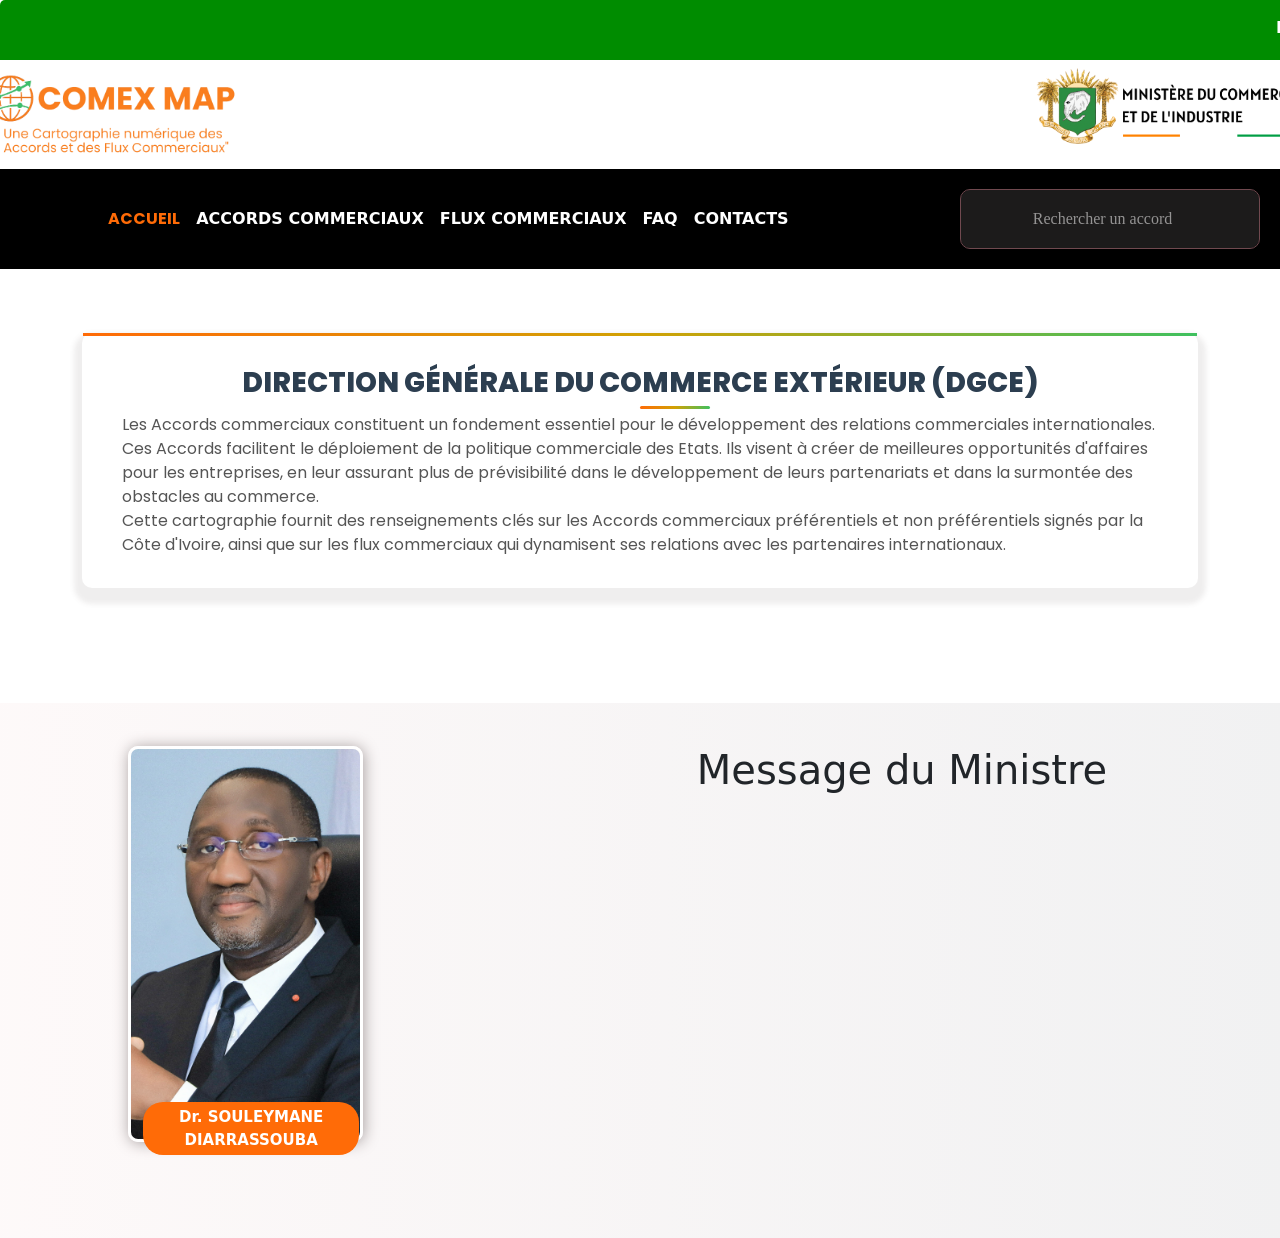
==== index.html @ 3fb8a243 "pres card" ====
<!DOCTYPE html>
<html lang="en">

<head>
    <meta charset="UTF-8">
    <meta name="viewport" content="width=device-width, initial-scale=1.0">
    <title>Accueil</title>
    <link rel="stylesheet" href="bootstrap/bootstrap.min.css">
    <link rel="stylesheet" href="css/style.css">
    <link rel="icon" href="favicon.ico">
    <link rel="preconnect" href="https://fonts.googleapis.com">
    <link rel="preconnect" href="https://fonts.gstatic.com" crossorigin>
    <link href="https://fonts.googleapis.com/css2?family=Poppins:ital,wght@0,100;0,
        200;0,300;0,400;0,500;0,600;0,700;0,800;0,900;1,100;1,200;1,300;1,400;1,500;
        1,600;1,700;1,800;1,900&display=swap" rel="stylesheet">
</head>

<body>

    <div class="green p-1 text-white overflow-hidden mb-2">
        <div class="moving-text">
            <p class="slideinfo">
                REPUBLIQUE DE CÔTE D'IVOIRE <span class="flag"><img src="img/flag.png" width="20" alt=""></span>
                - Ministère du Commerce et de l'Industrie - Bienvenue sur la plateforme de la Cartographie des Accords
                et des Flux Commerciaux
            </p>
        </div>
    </div>

    <div class="division mb-2">
        <div class="container">
            <div class="row justify-content-between">
                <div class="col-12 col-lg-3">
                    <img src="img/comexmap-9f58c1e8.png" class="com img-fluid" alt="">
                </div>
                <div class="col-12 col-lg-3">
                    <img src="img/image.png" class="comm img-fluid" alt="">
                </div>
            </div>
        </div>
    </div>

    <nav class="navbar navbar-expand-lg mb-5">
        <div class="container-fluid">
            <a class="navbar-brand" href="#">Navbar</a>
            <button class="navbar-toggler" type="button" data-bs-toggle="collapse"
                data-bs-target="#navbarSupportedContent" aria-controls="navbarSupportedContent" aria-expanded="false"
                aria-label="Toggle navigation">
                <span class="navbar-toggler-icon"></span>
            </button>
            <div class="collapse navbar-collapse" id="navbarSupportedContent">
                <ul class="navbar-nav me-auto mb-2 mb-lg-0">
                    <li class="nav-item">
                        <a class="nav-link active" aria-current="page" href="#">ACCUEIL</a>
                    </li>
                    <li class="nav-item">
                        <a class="nav-link" aria-current="page" href="accords-commerciaux">ACCORDS COMMERCIAUX</a>
                    </li>
                    <li class="nav-item">
                        <a class="nav-link " aria-current="page" href="flux-commerciaux">FLUX COMMERCIAUX</a>
                    </li>
                    <li class="nav-item">
                        <a class="nav-link " aria-current="page" href="fag">FAQ</a>
                    </li>
                    <li class="nav-item">
                        <a class="nav-link " aria-current="page" href="contacts">CONTACTS</a>
                    </li>
                </ul>
                <form class="d-flex">
                    <input class="form-control me-2" type="search" placeholder="Rechercher un accord"
                        aria-label="Search">
                </form>
            </div>
        </div>
    </nav>
    <!--information bar-->
    <section class="info">
        <div class="container">
            <div class="row">
                <div class="col-12 col-lg-12">
                    <div class="card text-center">
                        <h2 class="card-title">
                            DIRECTION GÉNÉRALE DU COMMERCE EXTÉRIEUR (DGCE)
                        </h2>
                        <p class="card-subtitle text-start ">
                            Les Accords commerciaux constituent un fondement essentiel pour le développement des
                            relations commerciales internationales. <br>
                            Ces Accords facilitent le déploiement de la politique commerciale des Etats. Ils visent à
                            créer de meilleures opportunités d'affaires pour les entreprises, en leur assurant plus de
                            prévisibilité dans le développement de leurs partenariats et dans la surmontée des obstacles
                            au commerce. <br>
                            Cette cartographie fournit des renseignements clés sur les Accords commerciaux préférentiels
                            et non préférentiels signés par la Côte d'Ivoire, ainsi que sur les flux commerciaux qui
                            dynamisent ses relations avec les partenaires internationaux.
                        </p>
                    </div>
                </div>
            </div>
        </div>
    </section>
    <!--end of information-->

    <!--saperations-->
    <section class="message">
        <div class="row align-atem-center">
            <div class="col-12 col-lg-6">
                <div class="card-pres">
                    <div class="card-details">
                    <img src="img/img-ministre-6a7a9951.jpg" alt="president" class="img-fluid">
                    </div>
                </div>
                <button class="btn">Dr. SOULEYMANE <br> DIARRASSOUBA</button>
            </div>

             <div class="col-6 col-lg-6">
                <div class="info-head">
                    <h1 class="text-center">Message du Ministre</h1>
                </div>
  
            </div>
        </div>
    </section>
    <!--end of separations-->

    <script src="bootstrap/bootstrap.bundle.min.js"></script>
</body>

</html>
---- css/style.css ----
.moving-text {
  white-space: nowrap;
  display: inline-block;
  padding-left: 100%;       
  animation: scroll 60s linear infinite;
}

@keyframes scroll {

  100% {
    transform: translateX(-100%); 
  }
}

.green {
  background: #008c00; /* your green */
  border-top-left-radius: 5px;
  
}

.flag{
    margin-left: 0.5rem;
}

.green .slideinfo{
    font-weight: bold;
    margin-top: 12px;
}


.division img{
    width: 260px;
} 

.com{
        margin-left: -99px;
}

.comm{
    margin-left: 99px;
}

.navbar{
    background: black;
    height: 100px;
}

 .form-control{
    background-color: lch(41.32% 0.84 19.12 / 0.282);    
    border-color: rgb(112, 73, 79);
    border-radius: 10px;
    width: 300px;
    height: 60px;
}

.form-control::placeholder{
    color: rgb(148, 147, 147);
    font-family: 'Times New Roman', Times, serif;
    text-align: center;
}

.navbar-nav .nav-link {
    color: white !important ;
}

.navbar-nav .nav-link.active {
    color: #ff6b07 !important;
    font-family: poppins, sans-serif;
}

.navbar-nav .nav-item{
    font-weight: bold;
}

.navbar-nav .nav-item:hover{
    background-color:  lch(72.89% 1.5 19.19 / 0.282) ;
    border-radius: 5px;
}

.info{
    font-family:  poppins, sans-serif;
    box-sizing: border-box;   
    margin-top: 5%; 
}

.info .card{
    box-shadow: 0 8px 5px 8px rgba(94, 93, 93, 0.1);
    border-top: 3px solid rgba(255,102,0,.1);
    border-image: linear-gradient(to right, #ff6b07 , rgb(209, 161, 4), rgb(63, 192, 95)) 1 0 0 0;
    border-radius: 10px;
    padding-bottom: 20px;
    
}

.card-title{
    font-weight: 800;
    margin-top: 30px;
    color: #2c3e50;
    font-size: 28px;
    position: relative;
    display: inline-block;
}

.card-title::after{
    content: "";
    width: 70px;
    height: 3px;
    border-radius: 3px;
    position: absolute;
    background-image: linear-gradient(to right, #ff6b07 , rgb(209, 161, 4), rgb(63, 192, 95));
    align-items: center;
    align-content: center;
    left: 50%;
    right: 0;
    top: 120%;
    display: block;
}

.card-subtitle{
    padding: 10px 39px;
    width: 100%;
    line-break: normal;
    color: #555555;
}

.message{
    margin-top: 9%;
    box-sizing: border-box;
    padding: 43px 10%;
    background-image: linear-gradient( to right, rgba( 240, 197, 197, 0.1) , rgba(185, 186, 190, 0.2));
}


.message .card-pres img{
    width: 235px;
    height: 44vh;
    border-radius: 10px;
    display: flex;
    overflow: hidden;
    object-fit: cover;
    border: 3px solid black;
    border-color: white;
    box-shadow: 1px 1px 15px  rgb(167, 159, 159);
    cursor: pointer;
}


.card-pres img:hover{
 transform: translateY(-2px);
 transition-duration: 0.05s;
}

.message .btn{
    position: relative;
    background-color: #ff6b07 ;
    color: white;
    padding: 3px 35px;
    text-align: center;
    border-radius: 20px;
   }

   .btn{
    left: 15px;
    bottom: 40px;
    font-weight: 700;
    font-size: 15px;
   }
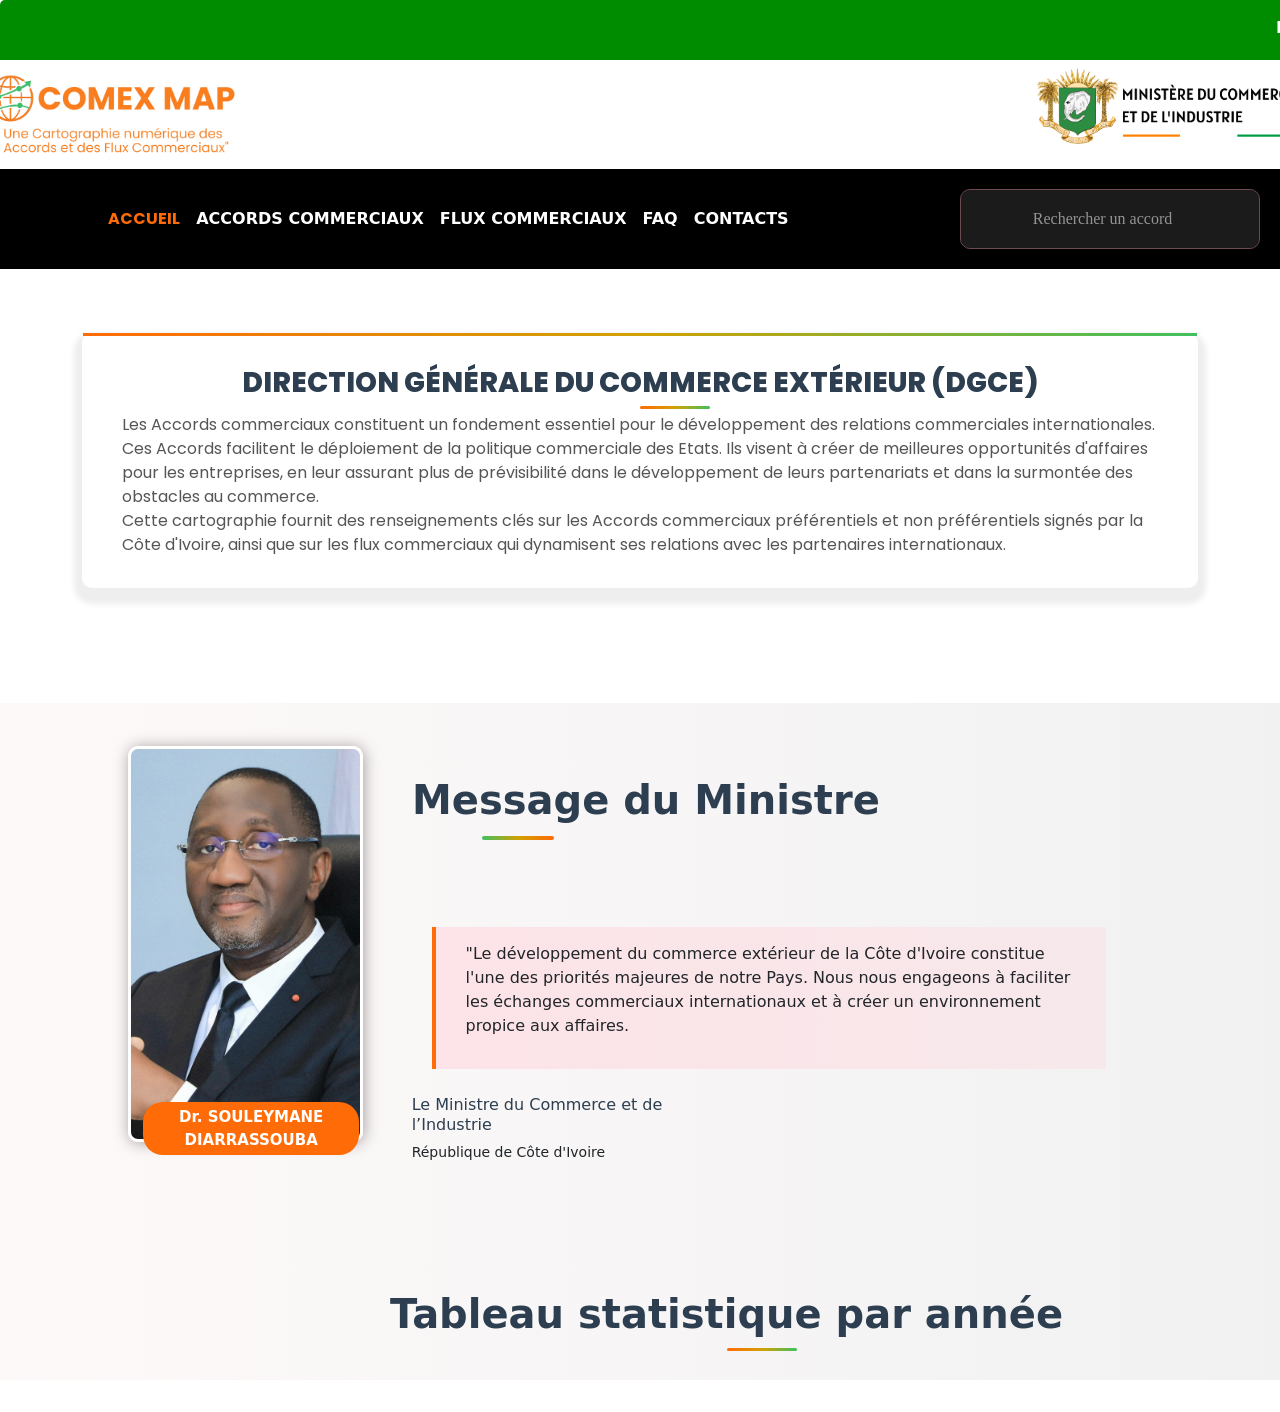
==== commit 29d6ba4b: "the stastique table" ====
--- a/index.html
+++ b/index.html
@@ -106,22 +106,48 @@
             <div class="col-12 col-lg-6">
                 <div class="card-pres">
                     <div class="card-details">
-                    <img src="img/img-ministre-6a7a9951.jpg" alt="president" class="img-fluid">
+                        <img src="img/img-ministre-6a7a9951.jpg" alt="president" class="img-fluid">
                     </div>
                 </div>
                 <button class="btn">Dr. SOULEYMANE <br> DIARRASSOUBA</button>
             </div>
 
-             <div class="col-6 col-lg-6">
+            <div class="col-6 col-lg-6">
                 <div class="info-head">
-                    <h1 class="text-center">Message du Ministre</h1>
+                    <h1 class="text-header">Message du Ministre</h1>
                 </div>
-  
+            </div>
+
+            <div class="col-12 col-lg-8">
+                <div class="card-c">
+                    <p class="card-thought">
+                        "Le développement du commerce extérieur de la Côte d'Ivoire constitue
+                        l'une des priorités majeures de notre Pays. Nous nous engageons à faciliter
+                        les échanges commerciaux internationaux et à créer un environnement
+                        propice aux affaires.</p>
+                </div>
+            </div>
+            <div class="row col-12 col-lg-4">
+                <div class="lit">
+                    <h6>Le Ministre du Commerce et de l’Industrie</h6>
+                    <p class="small mb-2">République de Côte d'Ivoire</p>
+                </div>
             </div>
         </div>
     </section>
     <!--end of separations-->
 
+
+    <section class="table">
+        <div class="row text-center">
+             <div class="col-12 col-lg-12">
+                <div>
+                    <h1 class="table-header">Tableau statistique par année</h1>
+                </div>
+            </div>
+        </div>
+    </section>
+
     <script src="bootstrap/bootstrap.bundle.min.js"></script>
 </body>
 
--- a/css/style.css
+++ b/css/style.css
@@ -159,10 +159,104 @@
     border-radius: 20px;
    }
 
-   .btn{
+.btn{
     left: 15px;
     bottom: 40px;
     font-weight: 700;
     font-size: 15px;
-   }
-
+}
+
+.btn:hover{
+    background-color: #008c00;
+}
+
+.message .info-head{
+    position: relative;
+    display: flex;
+    text-align: start;
+}
+
+.info-head{
+    position: absolute;
+    right: 240px;
+    top: 30px;
+}
+
+.message .text-header{
+    font-weight: 800;
+    color: #2c3e50;
+    position: relative;
+}
+
+.message .text-header::after{
+    position: absolute;
+    content: "";
+    height: 4px;
+    width: 72px;
+    background-image: linear-gradient(to left, #ff6b07 , rgb(209, 161, 4), rgb(63, 192, 95));
+    display: inline-block;
+    top: 60px;
+    right: 326px;
+    border-radius: 5px;
+}
+
+.message .card-c{
+    background-image: linear-gradient( to right, rgba(255, 208, 216, 0.5) , rgba(255, 208, 216, 0.3));
+    position: relative;
+    display: flex;
+    text-align: start;
+    padding: 15px 30px;
+    border-left: 4px solid #ff6b07 ;
+}
+
+.card-c{
+    position: absolute;
+    bottom: 189%;
+    left: 45%;
+}
+
+.message .lit{
+    position: relative;    
+}
+
+ .lit{
+    position: absolute;
+    bottom: 100px;
+    right: 415px;
+}
+
+.lit h6{
+    color: #2c3e50;
+}
+
+
+.table{
+    position: relative;
+}
+
+.table-header{
+    font-weight: 800;
+    color: #2c3e50;
+    position: absolute;
+    bottom: 50px;
+    left: 390px;
+}
+
+.table-header::after{
+    content: "";
+    width: 70px;
+    height: 3px;
+    border-radius: 3px;
+    position: absolute;
+    background-image: linear-gradient(to right, #ff6b07 , rgb(209, 161, 4), rgb(63, 192, 95));
+    align-items: center;
+    align-content: center;
+    left: 50%;
+    right: 0;
+    top: 120%;
+    display: block;
+}
+
+
+
+
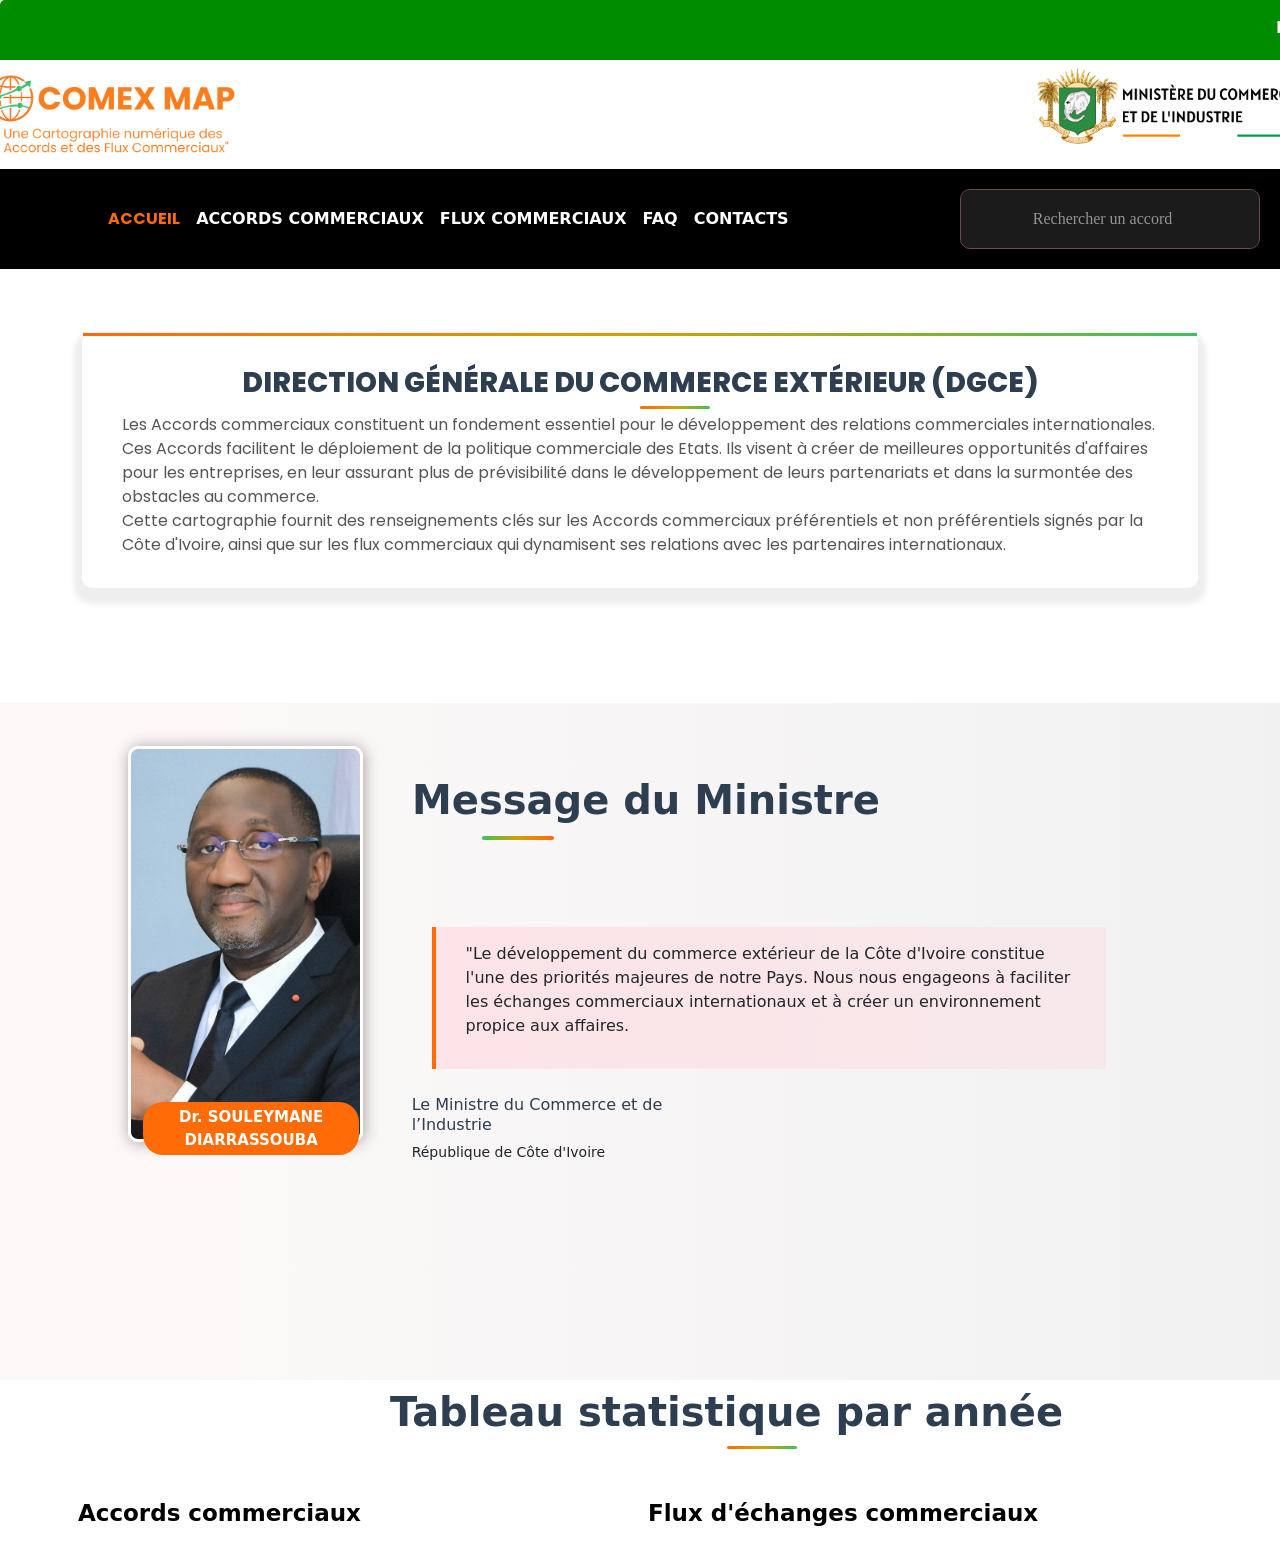
==== commit cd523898: "accords and flux" ====
--- a/index.html
+++ b/index.html
@@ -139,10 +139,24 @@
 
 
     <section class="table">
-        <div class="row text-center">
-             <div class="col-12 col-lg-12">
-                <div>
-                    <h1 class="table-header">Tableau statistique par année</h1>
+        <div class="container">
+            <div class="row text-center">
+                <div class="col-12 col-lg-12 mb-5">
+                    <div>
+                        <h1 class="table-header">Tableau statistique par année</h1>
+                    </div>
+                </div>
+                <div class="col-12 col-lg-6 d-flex mt-5">
+                    <div>
+                        <h1 class="accord">Accords commerciaux</h1>
+                    </div>
+                </div>
+                <div class="col-12 col-lg-6 d-flex mt-5">
+                    <div>
+                        <h1 class="accord">Flux d'échanges commerciaux
+
+                        </h1>
+                    </div>
                 </div>
             </div>
         </div>
--- a/css/style.css
+++ b/css/style.css
@@ -129,6 +129,7 @@
     padding: 43px 10%;
     background-image: linear-gradient( to right, rgba( 240, 197, 197, 0.1) , rgba(185, 186, 190, 0.2));
 }
+
 
 
 .message .card-pres img{
@@ -232,13 +233,13 @@
 
 .table{
     position: relative;
+    overflow: hidden;
 }
 
 .table-header{
     font-weight: 800;
     color: #2c3e50;
     position: absolute;
-    bottom: 50px;
     left: 390px;
 }
 
@@ -257,6 +258,12 @@
     display: block;
 }
 
-
-
-
+.accord{
+    font-size: 23px;
+    font-weight: 900;
+}
+
+
+
+
+
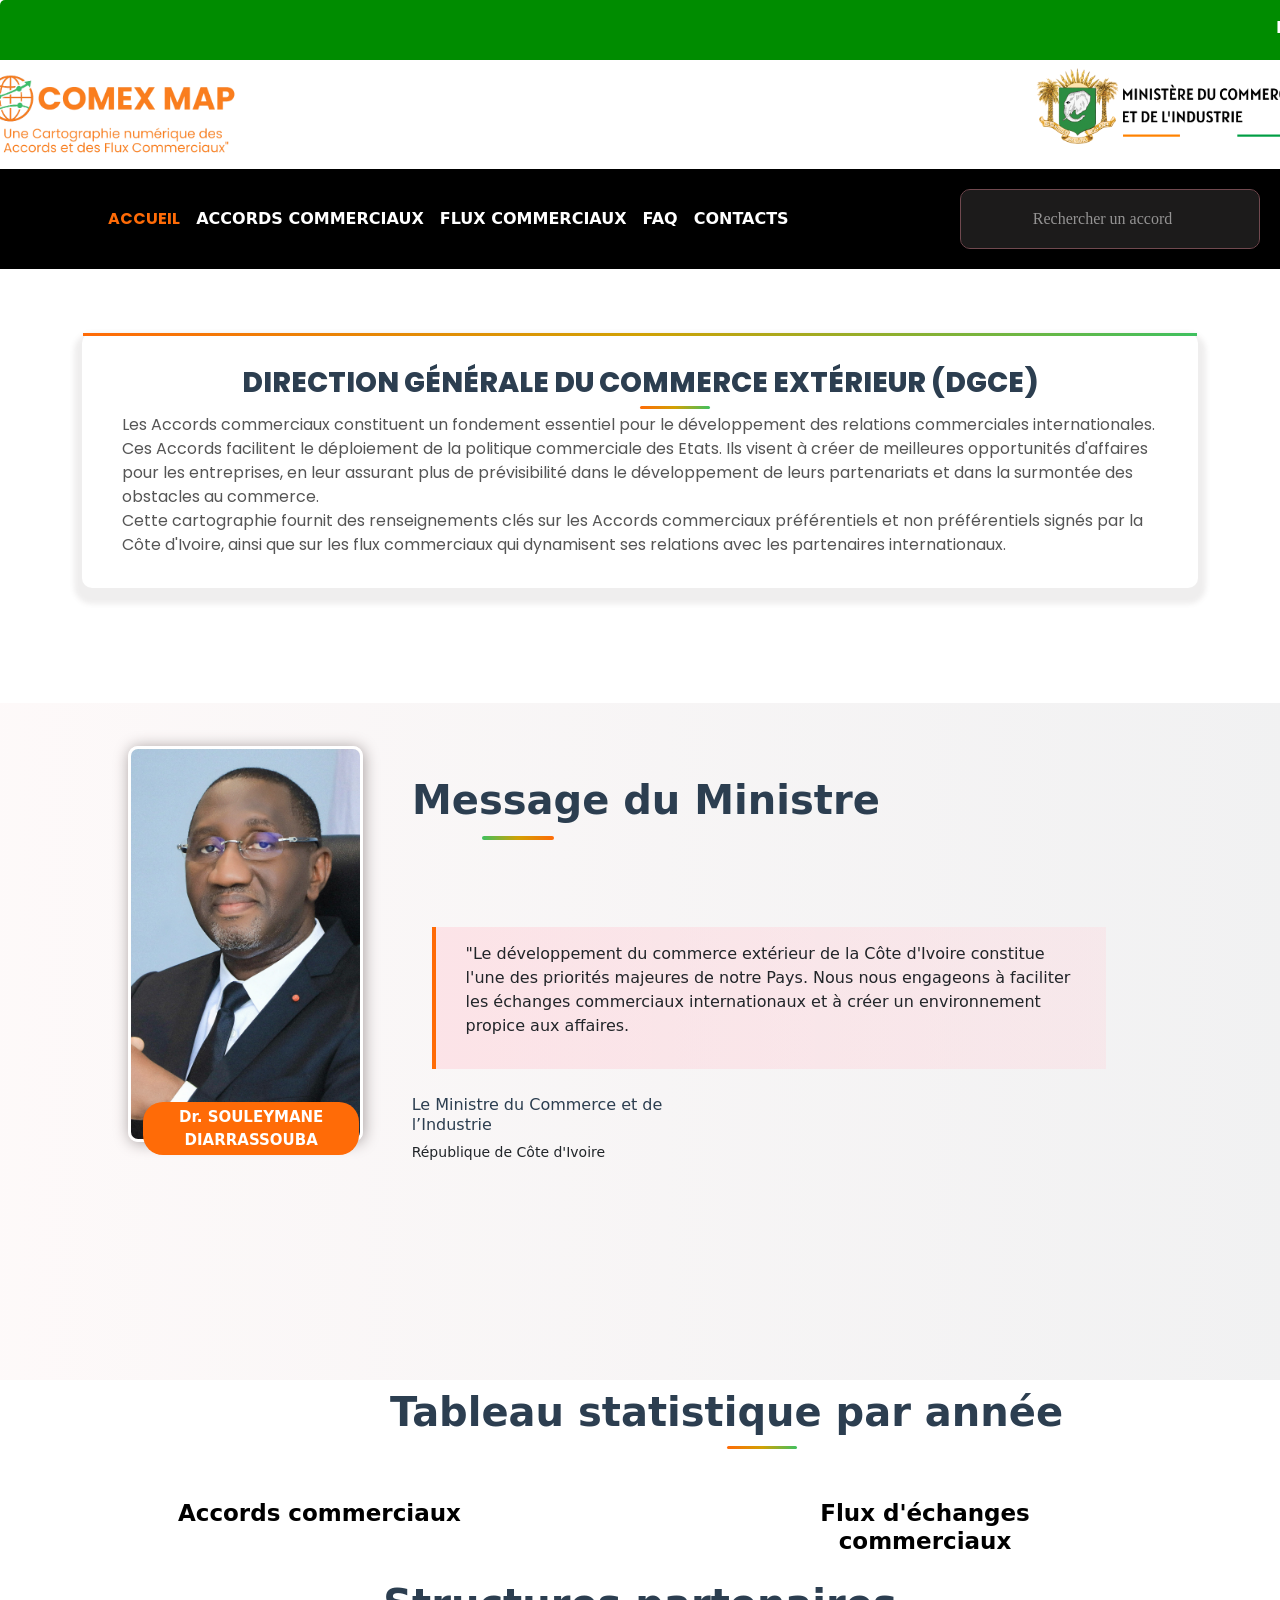
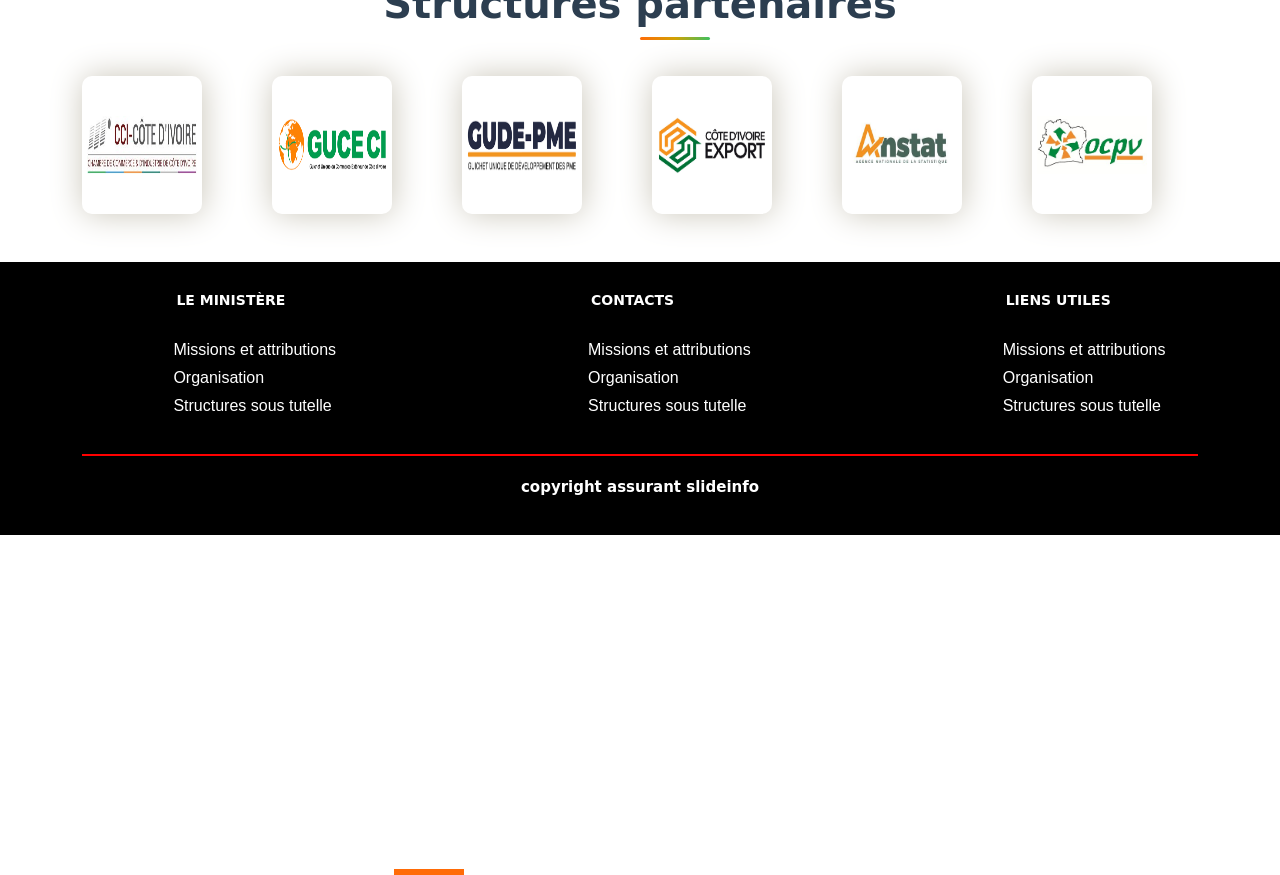
==== commit 88232d10: "footer" ====
--- a/index.html
+++ b/index.html
@@ -146,21 +146,86 @@
                         <h1 class="table-header">Tableau statistique par année</h1>
                     </div>
                 </div>
-                <div class="col-12 col-lg-6 d-flex mt-5">
+                <div class="col-12 col-md-6 d-flex mt-5 justify-content-between">
                     <div>
                         <h1 class="accord">Accords commerciaux</h1>
                     </div>
-                </div>
-                <div class="col-12 col-lg-6 d-flex mt-5">
+
+                </div>
+                <div class="col-12 col-md-6 d-flex mt-5">
                     <div>
-                        <h1 class="accord">Flux d'échanges commerciaux
-
-                        </h1>
-                    </div>
-                </div>
-            </div>
-        </div>
-    </section>
+                        <h1 class="accord">Flux d'échanges commerciaux</h1>
+                    </div>
+                </div>
+            </div>
+        </div>
+    </section>
+
+
+    <section class="structure mb-5">
+        <div class="container">
+            <h1 class="structure-header text-center">Structures partenaires</h1>
+        </div>
+        <div class="container">
+            <div class="row mt-5">
+                <div class="col-12 col-md-2 d-flex">
+                    <img src="img/img-cci-65ed9d52.png" alt="" class="img-fluid">
+                </div>
+                <div class="col-12 col-md-2 d-flex">
+                    <img src="img/img-guce-aa9390b1.png" alt="" class="img-fluid">
+                </div>
+                <div class="col-12 col-md-2 d-flex">
+                    <img src="img/img-gude-966e3aa4.png" alt="" class="img-fluid">
+                </div>
+                <div class="col-12 col-md-2 d-flex">
+                    <img src="img/img-export-83f59f9e.jpeg" alt="" class="img-fluid">
+                </div>
+                <div class="col-12 col-md-2 d-flex">
+                    <img src="img/img-anstat-a6804c80.jpeg" alt="" class="img-fluid">
+                </div>
+                <div class="col-12 col-md-2 d-flex">
+                    <img src="img/img-ocpv-412efc4b.jpeg" alt="" class="img-fluid">
+                </div>
+            </div>
+        </div>
+        </div>
+    </section>
+
+    <footer>
+        <div class="footer">
+            <div class="row">
+                <div class="col-12 col-md-4">
+                    <ul class="first-list">
+                        <h5 class="footer-head">LE MINISTÈRE</h5>
+                        <li>Missions et attributions</li>
+                        <li>Organisation</li>
+                        <li>Structures sous tutelle</li>
+                    </ul>
+
+                </div><div class="col-12 col-md-4">
+                    <ul class="first-list">
+                        <h5 class="sec-head">CONTACTS</h5>
+                        <li>Missions et attributions</li>
+                        <li>Organisation</li>
+                        <li>Structures sous tutelle</li>
+                    </ul>
+
+                </div><div class="col-12 col-md-4">
+                    <ul class="first-list">
+                        <h5 class="third-head">LIENS UTILES</h5>
+                        <li>Missions et attributions</li>
+                        <li>Organisation</li>
+                        <li>Structures sous tutelle</li>
+                    </ul>
+
+                </div>
+            </div>
+            <div class="container">
+                <div class="line"></div>
+            </div>
+            <p class="copy align-atem-center text-center">copyright assurant slideinfo</p>
+        </div>
+    </footer>
 
     <script src="bootstrap/bootstrap.bundle.min.js"></script>
 </body>
--- a/css/style.css
+++ b/css/style.css
@@ -1,66 +1,66 @@
 .moving-text {
-  white-space: nowrap;
-  display: inline-block;
-  padding-left: 100%;       
-  animation: scroll 60s linear infinite;
+    white-space: nowrap;
+    display: inline-block;
+    padding-left: 100%;
+    animation: scroll 60s linear infinite;
 }
 
 @keyframes scroll {
 
-  100% {
-    transform: translateX(-100%); 
-  }
+    100% {
+        transform: translateX(-100%);
+    }
 }
 
 .green {
-  background: #008c00; /* your green */
-  border-top-left-radius: 5px;
-  
-}
-
-.flag{
+    background: #008c00;
+    border-top-left-radius: 5px;
+
+}
+
+.flag {
     margin-left: 0.5rem;
 }
 
-.green .slideinfo{
+.green .slideinfo {
     font-weight: bold;
     margin-top: 12px;
 }
 
 
-.division img{
+.division img {
     width: 260px;
-} 
-
-.com{
-        margin-left: -99px;
-}
-
-.comm{
+}
+
+.com {
+    margin-left: -99px;
+}
+
+.comm {
     margin-left: 99px;
 }
 
-.navbar{
+.navbar {
     background: black;
     height: 100px;
 }
 
- .form-control{
-    background-color: lch(41.32% 0.84 19.12 / 0.282);    
+.form-control {
+    background-color: lch(41.32% 0.84 19.12 / 0.282);
     border-color: rgb(112, 73, 79);
     border-radius: 10px;
     width: 300px;
     height: 60px;
 }
 
-.form-control::placeholder{
+.form-control::placeholder {
     color: rgb(148, 147, 147);
     font-family: 'Times New Roman', Times, serif;
     text-align: center;
 }
 
 .navbar-nav .nav-link {
-    color: white !important ;
+    color: white !important;
 }
 
 .navbar-nav .nav-link.active {
@@ -68,31 +68,31 @@
     font-family: poppins, sans-serif;
 }
 
-.navbar-nav .nav-item{
+.navbar-nav .nav-item {
     font-weight: bold;
 }
 
-.navbar-nav .nav-item:hover{
-    background-color:  lch(72.89% 1.5 19.19 / 0.282) ;
+.navbar-nav .nav-item:hover {
+    background-color: lch(72.89% 1.5 19.19 / 0.282);
     border-radius: 5px;
 }
 
-.info{
-    font-family:  poppins, sans-serif;
-    box-sizing: border-box;   
-    margin-top: 5%; 
-}
-
-.info .card{
+.info {
+    font-family: poppins, sans-serif;
+    box-sizing: border-box;
+    margin-top: 5%;
+}
+
+.info .card {
     box-shadow: 0 8px 5px 8px rgba(94, 93, 93, 0.1);
-    border-top: 3px solid rgba(255,102,0,.1);
-    border-image: linear-gradient(to right, #ff6b07 , rgb(209, 161, 4), rgb(63, 192, 95)) 1 0 0 0;
+    border-top: 3px solid rgba(255, 102, 0, .1);
+    border-image: linear-gradient(to right, #ff6b07, rgb(209, 161, 4), rgb(63, 192, 95)) 1 0 0 0;
     border-radius: 10px;
     padding-bottom: 20px;
-    
-}
-
-.card-title{
+
+}
+
+.card-title {
     font-weight: 800;
     margin-top: 30px;
     color: #2c3e50;
@@ -101,13 +101,13 @@
     display: inline-block;
 }
 
-.card-title::after{
+.card-title::after {
     content: "";
     width: 70px;
     height: 3px;
     border-radius: 3px;
     position: absolute;
-    background-image: linear-gradient(to right, #ff6b07 , rgb(209, 161, 4), rgb(63, 192, 95));
+    background-image: linear-gradient(to right, #ff6b07, rgb(209, 161, 4), rgb(63, 192, 95));
     align-items: center;
     align-content: center;
     left: 50%;
@@ -116,23 +116,23 @@
     display: block;
 }
 
-.card-subtitle{
+.card-subtitle {
     padding: 10px 39px;
     width: 100%;
     line-break: normal;
     color: #555555;
 }
 
-.message{
+.message {
     margin-top: 9%;
     box-sizing: border-box;
     padding: 43px 10%;
-    background-image: linear-gradient( to right, rgba( 240, 197, 197, 0.1) , rgba(185, 186, 190, 0.2));
-}
-
-
-
-.message .card-pres img{
+    background-image: linear-gradient(to right, rgba(240, 197, 197, 0.1), rgba(185, 186, 190, 0.2));
+}
+
+
+
+.message .card-pres img {
     width: 235px;
     height: 44vh;
     border-radius: 10px;
@@ -141,115 +141,115 @@
     object-fit: cover;
     border: 3px solid black;
     border-color: white;
-    box-shadow: 1px 1px 15px  rgb(167, 159, 159);
+    box-shadow: 1px 1px 15px rgb(167, 159, 159);
     cursor: pointer;
 }
 
 
-.card-pres img:hover{
- transform: translateY(-2px);
- transition-duration: 0.05s;
-}
-
-.message .btn{
-    position: relative;
-    background-color: #ff6b07 ;
+.card-pres img:hover {
+    transform: translateY(-2px);
+    transition-duration: 0.05s;
+}
+
+.message .btn {
+    position: relative;
+    background-color: #ff6b07;
     color: white;
     padding: 3px 35px;
     text-align: center;
     border-radius: 20px;
-   }
-
-.btn{
+}
+
+.btn {
     left: 15px;
     bottom: 40px;
     font-weight: 700;
     font-size: 15px;
 }
 
-.btn:hover{
+.btn:hover {
     background-color: #008c00;
 }
 
-.message .info-head{
+.message .info-head {
     position: relative;
     display: flex;
     text-align: start;
 }
 
-.info-head{
+.info-head {
     position: absolute;
     right: 240px;
     top: 30px;
 }
 
-.message .text-header{
-    font-weight: 800;
-    color: #2c3e50;
-    position: relative;
-}
-
-.message .text-header::after{
+.message .text-header {
+    font-weight: 800;
+    color: #2c3e50;
+    position: relative;
+}
+
+.message .text-header::after {
     position: absolute;
     content: "";
     height: 4px;
     width: 72px;
-    background-image: linear-gradient(to left, #ff6b07 , rgb(209, 161, 4), rgb(63, 192, 95));
+    background-image: linear-gradient(to left, #ff6b07, rgb(209, 161, 4), rgb(63, 192, 95));
     display: inline-block;
     top: 60px;
     right: 326px;
     border-radius: 5px;
 }
 
-.message .card-c{
-    background-image: linear-gradient( to right, rgba(255, 208, 216, 0.5) , rgba(255, 208, 216, 0.3));
+.message .card-c {
+    background-image: linear-gradient(to right, rgba(255, 208, 216, 0.5), rgba(255, 208, 216, 0.3));
     position: relative;
     display: flex;
     text-align: start;
     padding: 15px 30px;
-    border-left: 4px solid #ff6b07 ;
-}
-
-.card-c{
+    border-left: 4px solid #ff6b07;
+}
+
+.card-c {
     position: absolute;
     bottom: 189%;
     left: 45%;
 }
 
-.message .lit{
-    position: relative;    
-}
-
- .lit{
+.message .lit {
+    position: relative;
+}
+
+.lit {
     position: absolute;
     bottom: 100px;
     right: 415px;
 }
 
-.lit h6{
-    color: #2c3e50;
-}
-
-
-.table{
+.lit h6 {
+    color: #2c3e50;
+}
+
+
+.table {
     position: relative;
     overflow: hidden;
 }
 
-.table-header{
+.table-header {
     font-weight: 800;
     color: #2c3e50;
     position: absolute;
     left: 390px;
 }
 
-.table-header::after{
+.table-header::after {
     content: "";
     width: 70px;
     height: 3px;
     border-radius: 3px;
     position: absolute;
-    background-image: linear-gradient(to right, #ff6b07 , rgb(209, 161, 4), rgb(63, 192, 95));
+    background-image: linear-gradient(to right, #ff6b07, rgb(209, 161, 4), rgb(63, 192, 95));
     align-items: center;
     align-content: center;
     left: 50%;
@@ -258,12 +258,105 @@
     display: block;
 }
 
-.accord{
+.accord {
     font-size: 23px;
     font-weight: 900;
-}
-
-
-
-
-
+    margin: 0 100px;
+}
+
+.structure {
+    margin-top: 10px;
+}
+
+.structure-header {
+    position: relative;
+}
+
+.structure-header::after {
+   content: "";
+    width: 70px;
+    height: 3px;
+    border-radius: 3px;
+    position: absolute;
+    background-image: linear-gradient(to right, #ff6b07, rgb(209, 161, 4), rgb(63, 192, 95));
+    align-items: center;
+    align-content: center;
+    left: 50%;
+    right: 0;
+    top: 120%;
+    display: inline-block;
+}
+
+.structure-header {
+    font-weight: 900;
+    color: #2c3e50;
+}
+
+
+.structure img {
+    width: 120px;
+    box-shadow: 1px 0 33px rgb(201, 197, 184);
+    padding: 40px 5px;
+    overflow: hidden;
+    cursor: pointer;
+    border-radius: 10px;
+}
+
+.structure img:hover{
+   transform: translateY(-3px);
+    transition-duration: 0.15s;
+}
+
+footer{
+    background-color: black;
+    padding: 20px 30px;
+}
+
+footer li {
+    color: white;
+    justify-content: space-between;
+    display: flex ;
+    margin: 6px;
+    text-align: start;
+    font-family: sans-serif;
+    margin: 4px 2px;
+}
+
+.footer-head, .sec-head, .third-head{
+    color: white;
+    font-size: 14px;
+    font-weight: 800;
+    margin: 10px 5px;
+    margin-bottom: 30px;    
+}
+
+.footer-head::after{
+    content: "";
+    width: 70px;
+    height: 6px;
+    background-color: #ff6b07;
+    display: inline-block;
+    position: absolute;
+    bottom: -175%;
+    left: 30.8%;
+    justify-content: center;
+}
+
+.first-list{
+    left: 40%;
+    margin-left: 28%;
+}
+
+.copy{
+    color: white;
+    font-weight: 800;
+    font-size: 15px;
+}
+
+.line{
+    width: 100%;
+    height: 2px;
+    margin: 20px 0;
+    background-color: red;
+    overflow: hidden;
+}
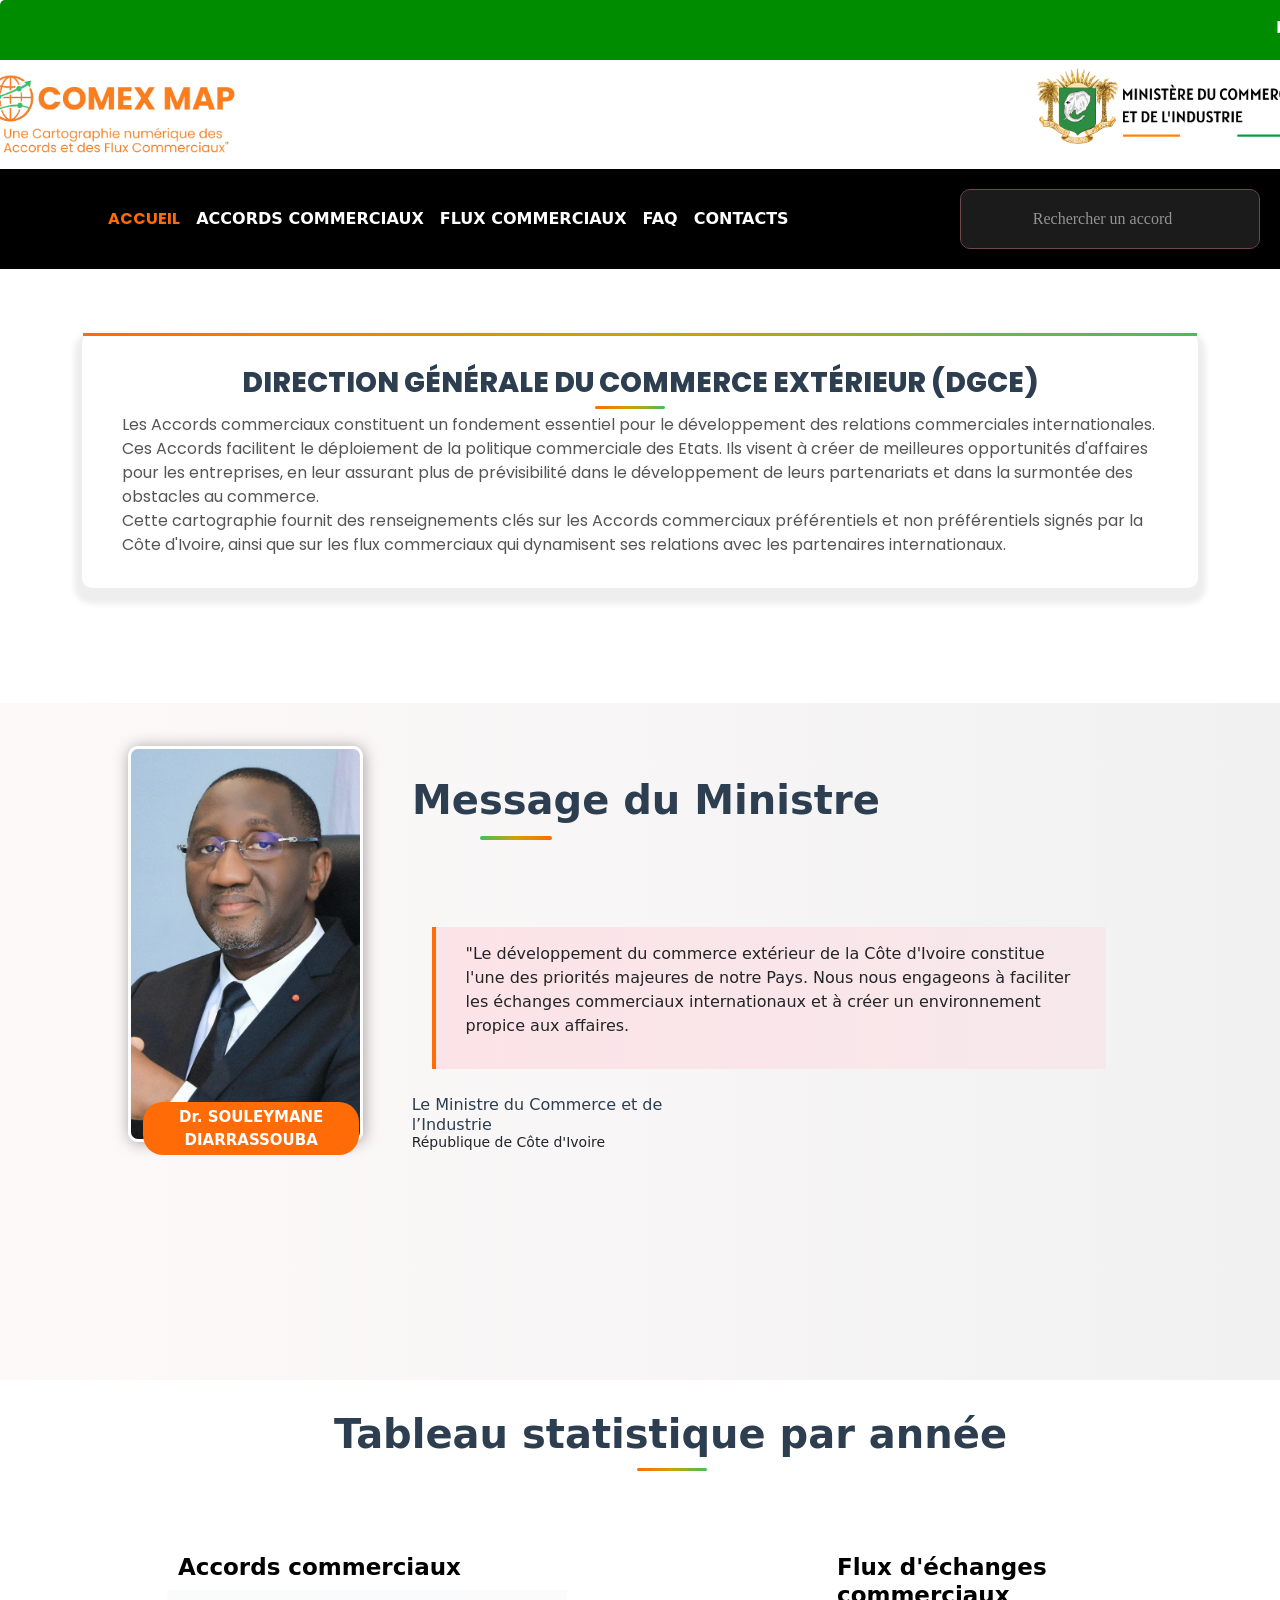
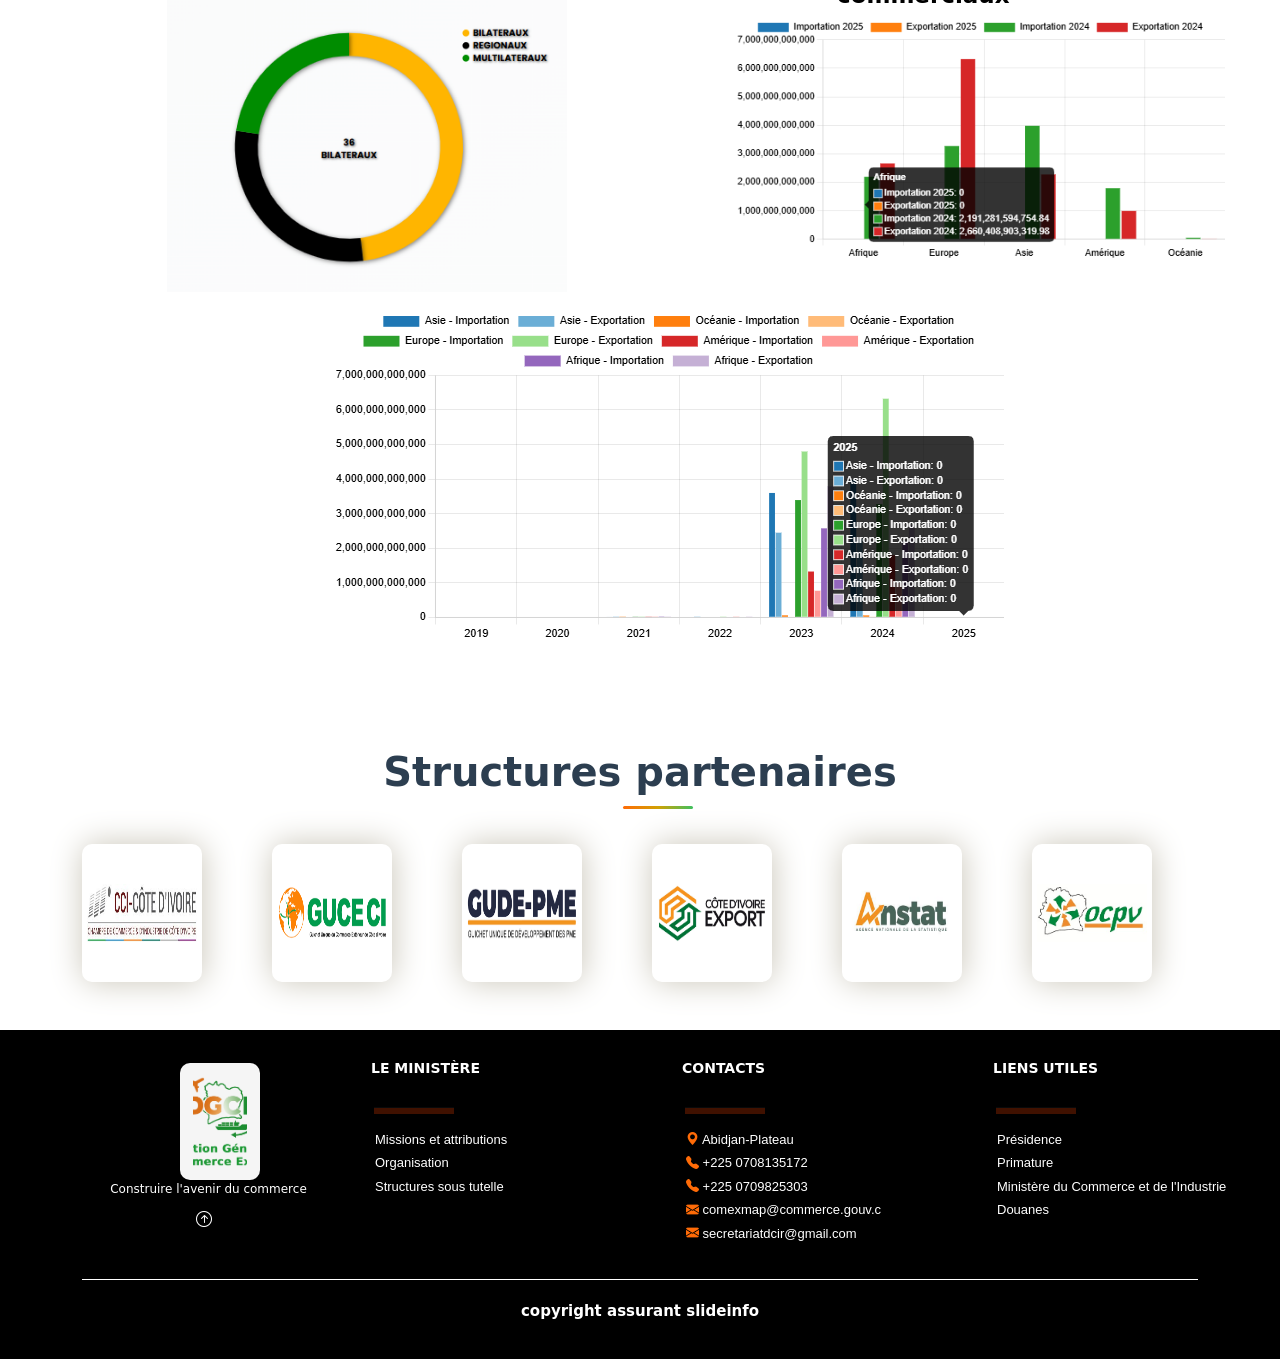
==== commit 90851510: "end of the footer" ====
--- a/index.html
+++ b/index.html
@@ -13,6 +13,7 @@
     <link href="https://fonts.googleapis.com/css2?family=Poppins:ital,wght@0,100;0,
         200;0,300;0,400;0,500;0,600;0,700;0,800;0,900;1,100;1,200;1,300;1,400;1,500;
         1,600;1,700;1,800;1,900&display=swap" rel="stylesheet">
+    <link rel="stylesheet" href="https://cdn.jsdelivr.net/npm/bootstrap-icons@1.13.1/font/bootstrap-icons.min.css">
 </head>
 
 <body>
@@ -73,6 +74,7 @@
             </div>
         </div>
     </nav>
+
     <!--information bar-->
     <section class="info">
         <div class="container">
@@ -106,7 +108,7 @@
             <div class="col-12 col-lg-6">
                 <div class="card-pres">
                     <div class="card-details">
-                        <img src="img/img-ministre-6a7a9951.jpg" alt="president" class="img-fluid">
+                        <img src="img/img-ministre-6a7a9951.jpg" alt="president" class="president img-fluid">
                     </div>
                 </div>
                 <button class="btn">Dr. SOULEYMANE <br> DIARRASSOUBA</button>
@@ -129,7 +131,7 @@
             </div>
             <div class="row col-12 col-lg-4">
                 <div class="lit">
-                    <h6>Le Ministre du Commerce et de l’Industrie</h6>
+                    <h6 class="lit-head">Le Ministre du Commerce et de l’Industrie</h6>
                     <p class="small mb-2">République de Côte d'Ivoire</p>
                 </div>
             </div>
@@ -140,27 +142,32 @@
 
     <section class="table">
         <div class="container">
-            <div class="row text-center">
-                <div class="col-12 col-lg-12 mb-5">
-                    <div>
-                        <h1 class="table-header">Tableau statistique par année</h1>
-                    </div>
+            <div class="row">
+                <div>
+                    <h1 class="table-header text-center">Tableau statistique par année</h1>
                 </div>
                 <div class="col-12 col-md-6 d-flex mt-5 justify-content-between">
                     <div>
                         <h1 class="accord">Accords commerciaux</h1>
-                    </div>
-
-                </div>
-                <div class="col-12 col-md-6 d-flex mt-5">
+
+                        <img src="img/chart.png" alt="chart" class="chart-image img-fluid">
+                    </div>
+                </div>
+
+                <div class=" col-12 col-md-6 d-flex mt-5">
                     <div>
-                        <h1 class="accord">Flux d'échanges commerciaux</h1>
-                    </div>
-                </div>
-            </div>
-        </div>
-    </section>
-
+                        <h1 class="flux">Flux d'échanges commerciaux</h1>
+                        <img src="img/flux.png" alt="flux" class="flux-image img-fluid">
+                    </div>
+                </div>
+
+                <div class="col-12 col-lg-12 col-md-12">
+                    <img src="img/to,blcoked.png" alt="toblocked" class="toblocked img-fluid">
+
+                </div>
+            </div>
+        </div>
+    </section>
 
     <section class="structure mb-5">
         <div class="container">
@@ -169,55 +176,69 @@
         <div class="container">
             <div class="row mt-5">
                 <div class="col-12 col-md-2 d-flex">
-                    <img src="img/img-cci-65ed9d52.png" alt="" class="img-fluid">
-                </div>
-                <div class="col-12 col-md-2 d-flex">
-                    <img src="img/img-guce-aa9390b1.png" alt="" class="img-fluid">
-                </div>
-                <div class="col-12 col-md-2 d-flex">
-                    <img src="img/img-gude-966e3aa4.png" alt="" class="img-fluid">
-                </div>
-                <div class="col-12 col-md-2 d-flex">
-                    <img src="img/img-export-83f59f9e.jpeg" alt="" class="img-fluid">
-                </div>
-                <div class="col-12 col-md-2 d-flex">
-                    <img src="img/img-anstat-a6804c80.jpeg" alt="" class="img-fluid">
-                </div>
-                <div class="col-12 col-md-2 d-flex">
-                    <img src="img/img-ocpv-412efc4b.jpeg" alt="" class="img-fluid">
-                </div>
-            </div>
-        </div>
-        </div>
-    </section>
+                    <img src="img/img-cci-65ed9d52.png" alt="" class="structure-image img-fluid">
+                </div>
+                <div class="col-12 col-md-2 d-flex">
+                    <img src="img/img-guce-aa9390b1.png" alt="" class="structure-image img-fluid">
+                </div>
+                <div class="col-12 col-md-2 d-flex">
+                    <img src="img/img-gude-966e3aa4.png" alt="" class="structure-image img-fluid">
+                </div>
+                <div class="col-12 col-md-2 d-flex">
+                    <img src="img/img-export-83f59f9e.jpeg" alt="" class="structure-image img-fluid">
+                </div>
+                <div class="col-12 col-md-2 d-flex">
+                    <img src="img/img-anstat-a6804c80.jpeg" alt="" class="structure-image img-fluid">
+                </div>
+                <div class="col-12 col-md-2 d-flex">
+                    <img src="img/img-ocpv-412efc4b.jpeg" alt="" class="structure-image img-fluid">
+                </div>
+            </div>
+        </div>
+        </div>
+    </section>
+
 
     <footer>
         <div class="footer">
             <div class="row">
-                <div class="col-12 col-md-4">
+                <div class="col-md-3">
+                    <img src="img/dgce.png" alt="DGCE" class="footer-image img-fluid">
+                    <p class="image-bout text-center" style="color: white">Construire l'avenir du commerce</p>
+                    <a href="#" class="uplink"><span><i class="bi bi-arrow-up-circle"></span></i></a>
+                </div>
+                <div class="col-md-3">
+                    <h5 class="footer-head">LE MINISTÈRE</h5>
+                    <hr >
                     <ul class="first-list">
-                        <h5 class="footer-head">LE MINISTÈRE</h5>
                         <li>Missions et attributions</li>
                         <li>Organisation</li>
                         <li>Structures sous tutelle</li>
                     </ul>
 
-                </div><div class="col-12 col-md-4">
+                </div>
+                <div class="col-12 col-md-3">
+                    <h5 class="sec-head">CONTACTS</h5>
+                    <hr>
                     <ul class="first-list">
-                        <h5 class="sec-head">CONTACTS</h5>
-                        <li>Missions et attributions</li>
-                        <li>Organisation</li>
-                        <li>Structures sous tutelle</li>
+                        <li><i class="socials bi bi-geo-alt-fill"><span style="color: white;"> Abidjan-Plateau</span></i></li>
+                        <li><i class="socials bi bi-telephone-fill"><span style="color: white;"> +225 0708135172<span></span></i></li>
+                        <li><i class="socials bi bi-telephone-fill"><span style="color: white;"> +225 0709825303</span></i></li>
+                        <li><i class="socials bi bi-envelope-fill"><span style="color: white;"> comexmap@commerce.gouv.c</span> </i> </li>
+                        <li><i class="socials bi bi-envelope-fill"><span style="color: white;"> secretariatdcir@gmail.com </span></i></li>
                     </ul>
 
-                </div><div class="col-12 col-md-4">
+                </div>
+                <div class="col-md-3">
+                    <h5 class="third-head">LIENS UTILES</h5>
+                    <hr class="hr-line">
                     <ul class="first-list">
-                        <h5 class="third-head">LIENS UTILES</h5>
-                        <li>Missions et attributions</li>
-                        <li>Organisation</li>
-                        <li>Structures sous tutelle</li>
+                        <li>Présidence</li>
+                        <li>Primature</li>
+                        <li>Ministère du Commerce et de l'Industrie</li>
+                        <li>Douanes</li>
+
                     </ul>
-
                 </div>
             </div>
             <div class="container">
@@ -227,6 +248,8 @@
         </div>
     </footer>
 
+
+
     <script src="bootstrap/bootstrap.bundle.min.js"></script>
 </body>
 
--- a/css/style.css
+++ b/css/style.css
@@ -110,7 +110,7 @@
     background-image: linear-gradient(to right, #ff6b07, rgb(209, 161, 4), rgb(63, 192, 95));
     align-items: center;
     align-content: center;
-    left: 50%;
+    left: 46%;
     right: 0;
     top: 120%;
     display: block;
@@ -132,7 +132,7 @@
 
 
 
-.message .card-pres img {
+.message .card-pres .president {
     width: 235px;
     height: 44vh;
     border-radius: 10px;
@@ -146,7 +146,7 @@
 }
 
 
-.card-pres img:hover {
+.card-pres .president:hover {
     transform: translateY(-2px);
     transition-duration: 0.05s;
 }
@@ -197,7 +197,7 @@
     background-image: linear-gradient(to left, #ff6b07, rgb(209, 161, 4), rgb(63, 192, 95));
     display: inline-block;
     top: 60px;
-    right: 326px;
+    right: 328px;
     border-radius: 5px;
 }
 
@@ -226,22 +226,34 @@
     right: 415px;
 }
 
-.lit h6 {
+.lit .lit-head {
     color: #2c3e50;
 }
 
+.small{
+    margin-top: -10px;
+}
 
 .table {
     position: relative;
     overflow: hidden;
+    padding: 15% 0;
+
+}
+
+.table{
+    bottom: 90px;
+    padding-bottom: 45%;
 }
 
 .table-header {
     font-weight: 800;
     color: #2c3e50;
     position: absolute;
-    left: 390px;
-}
+    margin-left: 20%;
+    top: 120px;
+}
+
 
 .table-header::after {
     content: "";
@@ -252,7 +264,7 @@
     background-image: linear-gradient(to right, #ff6b07, rgb(209, 161, 4), rgb(63, 192, 95));
     align-items: center;
     align-content: center;
-    left: 50%;
+    left: 45%;
     right: 0;
     top: 120%;
     display: block;
@@ -262,7 +274,49 @@
     font-size: 23px;
     font-weight: 900;
     margin: 0 100px;
-}
+    margin-bottom: 60px;
+}
+
+
+
+
+ .chart-image {
+    position: relative;
+}
+
+.chart-image{
+    position: absolute;
+    top: 300px;
+    width: 400px;
+    left: 167px;
+    background-color: whitesmoke;
+}
+
+
+.flux{
+    font-size: 23px;
+    font-weight: 900;
+    margin-left: 189px;
+
+}
+
+.flux-image{
+    position: absolute;
+    top: 320px;
+    width: 500px;
+    right: 50px;
+    background: white;
+    padding: 5px;
+}
+
+
+.toblocked{
+    position: absolute;
+    bottom: 0;
+    left: 26%;
+    
+}
+
 
 .structure {
     margin-top: 10px;
@@ -270,6 +324,7 @@
 
 .structure-header {
     position: relative;
+    text-align: center;
 }
 
 .structure-header::after {
@@ -281,7 +336,7 @@
     background-image: linear-gradient(to right, #ff6b07, rgb(209, 161, 4), rgb(63, 192, 95));
     align-items: center;
     align-content: center;
-    left: 50%;
+    left: 48.5%;
     right: 0;
     top: 120%;
     display: inline-block;
@@ -293,7 +348,7 @@
 }
 
 
-.structure img {
+.structure .structure-image{
     width: 120px;
     box-shadow: 1px 0 33px rgb(201, 197, 184);
     padding: 40px 5px;
@@ -306,6 +361,7 @@
    transform: translateY(-3px);
     transition-duration: 0.15s;
 }
+
 
 footer{
     background-color: black;
@@ -327,24 +383,15 @@
     font-size: 14px;
     font-weight: 800;
     margin: 10px 5px;
-    margin-bottom: 30px;    
-}
-
-.footer-head::after{
-    content: "";
-    width: 70px;
-    height: 6px;
-    background-color: #ff6b07;
-    display: inline-block;
-    position: absolute;
-    bottom: -175%;
-    left: 30.8%;
-    justify-content: center;
-}
+    margin-bottom: 30px;  
+    margin-left: 30px;  
+}
+
 
 .first-list{
-    left: 40%;
-    margin-left: 28%;
+font-size: 13px;
+font-family: sans-serif;
+font-weight: 400;
 }
 
 .copy{
@@ -355,8 +402,50 @@
 
 .line{
     width: 100%;
-    height: 2px;
+    height: 1px;
     margin: 20px 0;
-    background-color: red;
+    background-color: #ffff;
     overflow: hidden;
+}
+
+
+footer hr{
+     height: 7px;
+     width: 80px;
+     background: orangered;
+     margin-left: 33px;
+     
+}
+
+
+.footer-image{
+    background-color: whitesmoke;
+    width: 28%;
+    height: 13vh;
+    border-radius: 10px;
+    object-fit: cover;
+    overflow: hidden;
+    padding: 13px;
+    margin-left: 150px;
+    margin-top: 13px;
+}
+
+.image-bout{
+    font-size: 12px;
+    margin-left: 70px;
+    margin-bottom: 10px;
+}
+
+.uplink{
+    margin-left: 58%;
+    color: white;
+}
+
+.uplink:hover{
+   color: #ff6b07;
+}
+
+.socials {
+    color: #ff6b07;
+    font-style: normal;
 }
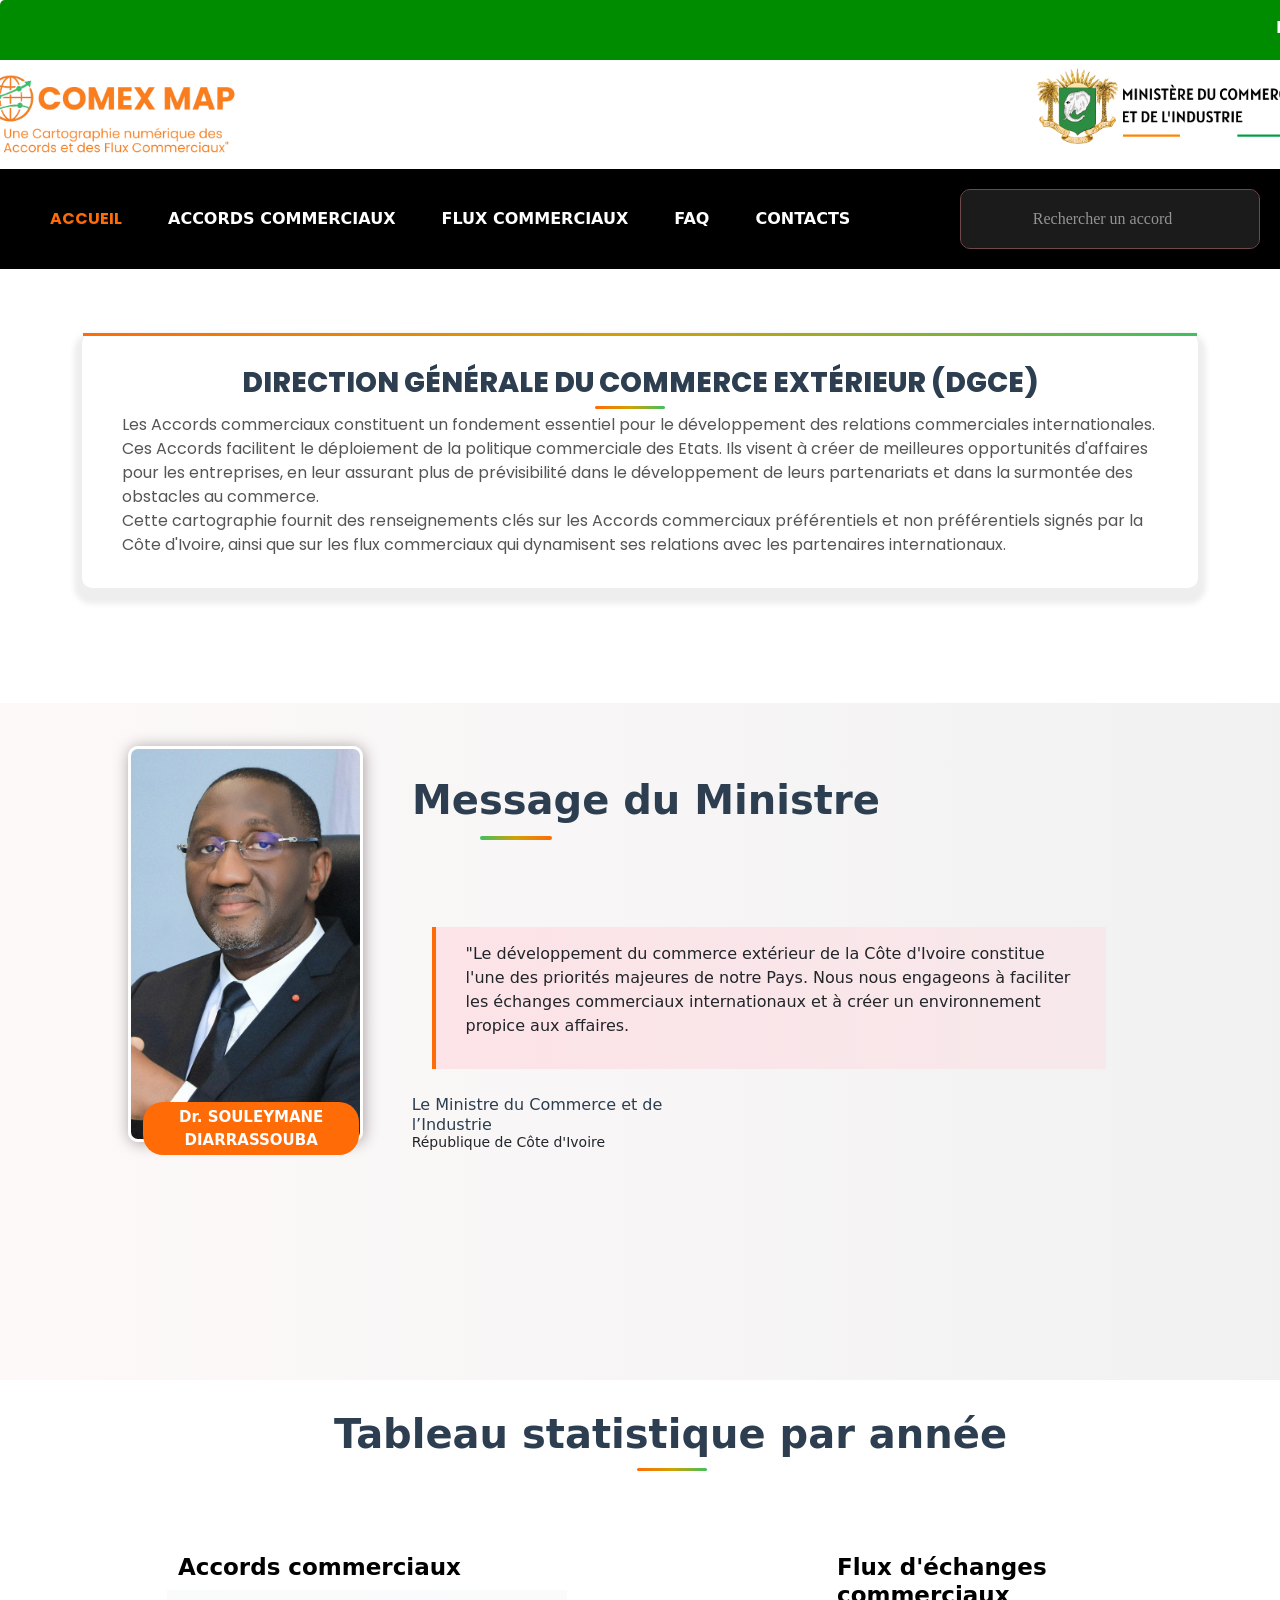
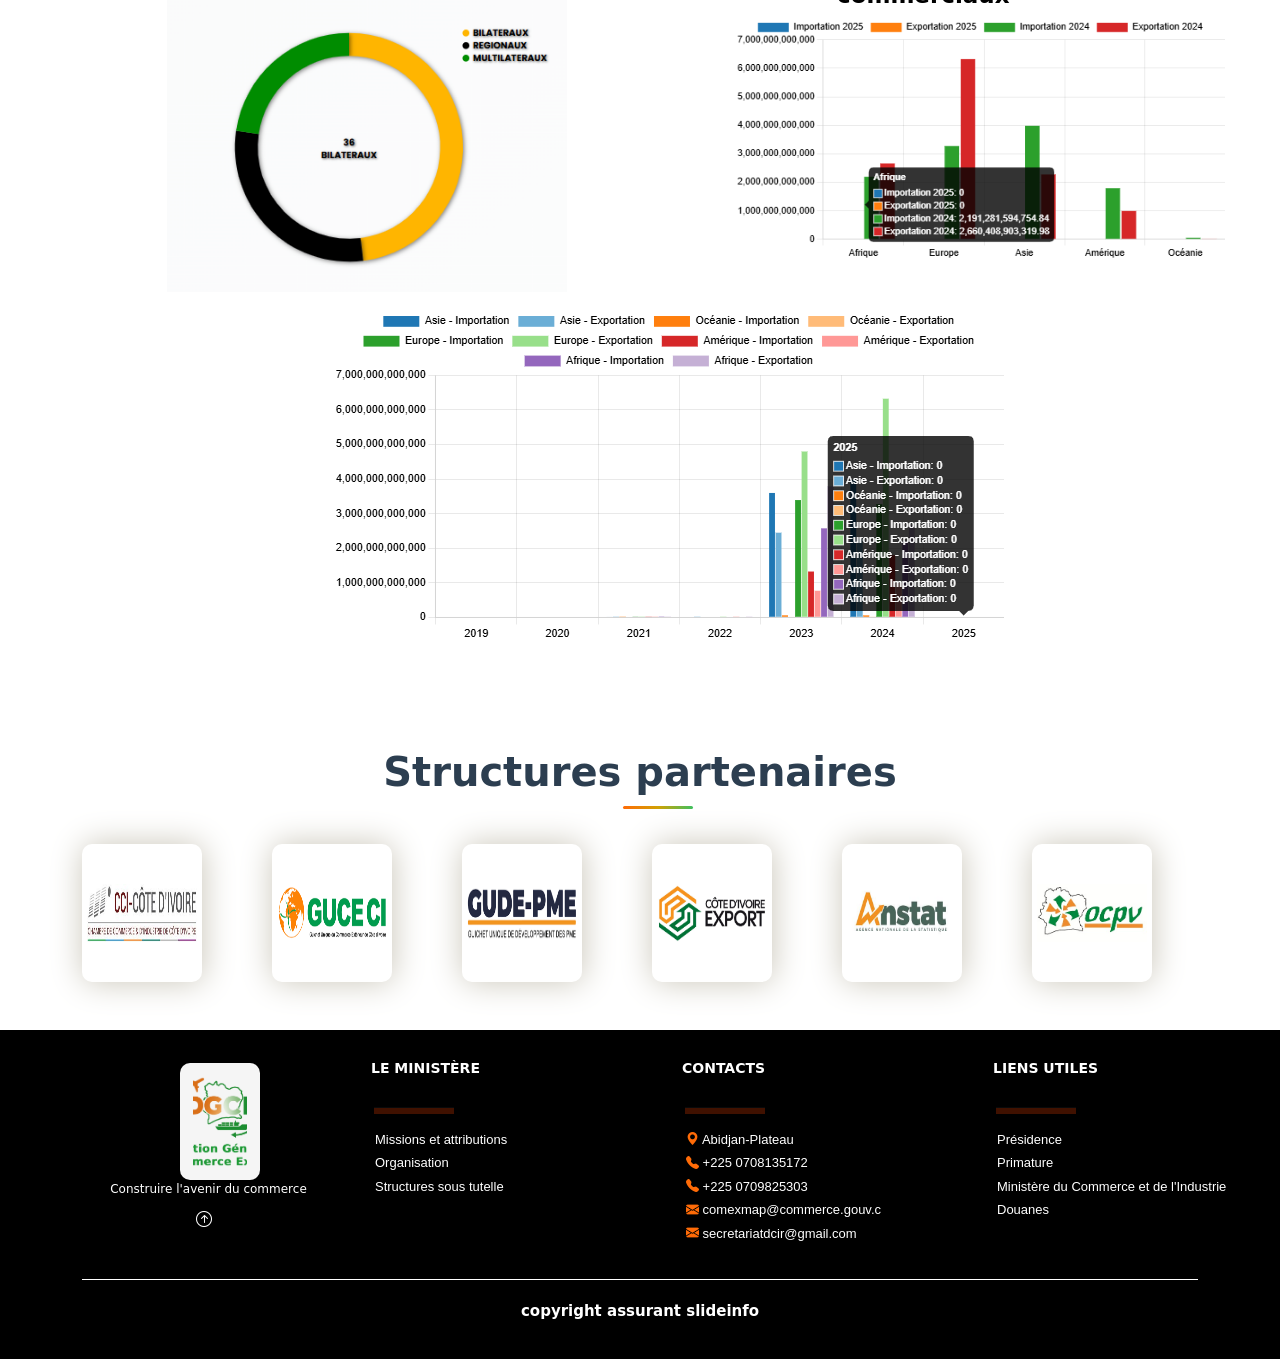
==== commit f0d61d19: "commercial ends and newest file" ====
--- a/index.html
+++ b/index.html
@@ -43,25 +43,19 @@
 
     <nav class="navbar navbar-expand-lg mb-5">
         <div class="container-fluid">
-            <a class="navbar-brand" href="#">Navbar</a>
-            <button class="navbar-toggler" type="button" data-bs-toggle="collapse"
-                data-bs-target="#navbarSupportedContent" aria-controls="navbarSupportedContent" aria-expanded="false"
-                aria-label="Toggle navigation">
-                <span class="navbar-toggler-icon"></span>
-            </button>
             <div class="collapse navbar-collapse" id="navbarSupportedContent">
                 <ul class="navbar-nav me-auto mb-2 mb-lg-0">
                     <li class="nav-item">
                         <a class="nav-link active" aria-current="page" href="#">ACCUEIL</a>
                     </li>
                     <li class="nav-item">
-                        <a class="nav-link" aria-current="page" href="accords-commerciaux">ACCORDS COMMERCIAUX</a>
-                    </li>
-                    <li class="nav-item">
-                        <a class="nav-link " aria-current="page" href="flux-commerciaux">FLUX COMMERCIAUX</a>
-                    </li>
-                    <li class="nav-item">
-                        <a class="nav-link " aria-current="page" href="fag">FAQ</a>
+                        <a class="nav-link" aria-current="page" href="commerciaux.html">ACCORDS COMMERCIAUX</a>
+                    </li>
+                    <li class="nav-item">
+                        <a class="nav-link " aria-current="page" href="flux-commerciaux.html">FLUX COMMERCIAUX</a>
+                    </li>
+                    <li class="nav-item">
+                        <a class="nav-link " aria-current="page" href="fag.html">FAQ</a>
                     </li>
                     <li class="nav-item">
                         <a class="nav-link " aria-current="page" href="contacts">CONTACTS</a>
--- a/css/style.css
+++ b/css/style.css
@@ -70,10 +70,11 @@
 
 .navbar-nav .nav-item {
     font-weight: bold;
+    margin-left: 30px;
 }
 
 .navbar-nav .nav-item:hover {
-    background-color: lch(72.89% 1.5 19.19 / 0.282);
+    background: lch(72.89% 1.5 19.19 / 0.282);
     border-radius: 5px;
 }
 
@@ -448,4 +449,112 @@
 .socials {
     color: #ff6b07;
     font-style: normal;
-}+}
+
+
+.updatebar{
+    background-image: linear-gradient( 135deg, #FF8C00 0%, #FF7700 100%);
+    padding: 16px;
+}
+
+.updatebar-header{
+    color: white;
+    font-weight: bolder;
+    margin-left: 30px;
+    margin-top: 9px;
+}
+
+.updatebar .updatebar-text{
+    position: relative;
+    color: white;
+
+}
+
+.updatebar-text{
+    position: absolute;
+    top: 0;
+    bottom: 90px;
+    font-family:  Poppins, sans-serif;
+}
+
+
+.card-tit{
+     font-weight: 800;
+    margin-top: 30px;
+    color: #2c3e50;
+    font-size: 28px;
+    position: relative;
+    display: inline-block;   
+}
+
+
+.card-1{
+    box-shadow: 0 8px 5px 8px rgba(94, 93, 93, 0.1);
+    border-top: 3px solid rgba(255, 102, 0, .1);
+    border-top-color: #ff6b07;
+    border-radius: 10px;
+    padding-bottom: 20px;
+}
+
+.countrymap{
+    overflow: hidden;
+}
+
+.card-reg{
+    background: #ff6b07;
+    color: white;
+}
+
+.card-reg-hard{
+    margin-left: 12px;
+    font-size: 18px;
+    margin-top: 7px;
+    top: 13px;
+}
+
+.countrymap .card-reg-hard{
+    position: relative;
+}
+
+.countrymap .countrymap-icon{
+    position: relative;
+}
+
+.countrymap-icon{
+    position: absolute;
+    top: -16px;
+    left: 90%;
+}
+
+.unseen{
+    background: white;
+    font-size: xx-large;
+}
+
+.country .country-text .form-select{
+    position: relative;
+}
+
+.country-text{
+    color: rgb(185, 35, 35);
+    font-size: 20px;
+}
+
+
+.form-select{
+    border: 1px transparent rgb(87, 85, 83);
+    border-top: white;
+    border-left: white ;
+    border-right: white;
+}
+
+.form-select:focus {
+    border-color: #333;   
+    outline: 2px;
+    box-shadow: none;     
+}
+
+option:hover{
+    color: red;
+    background: green;
+}
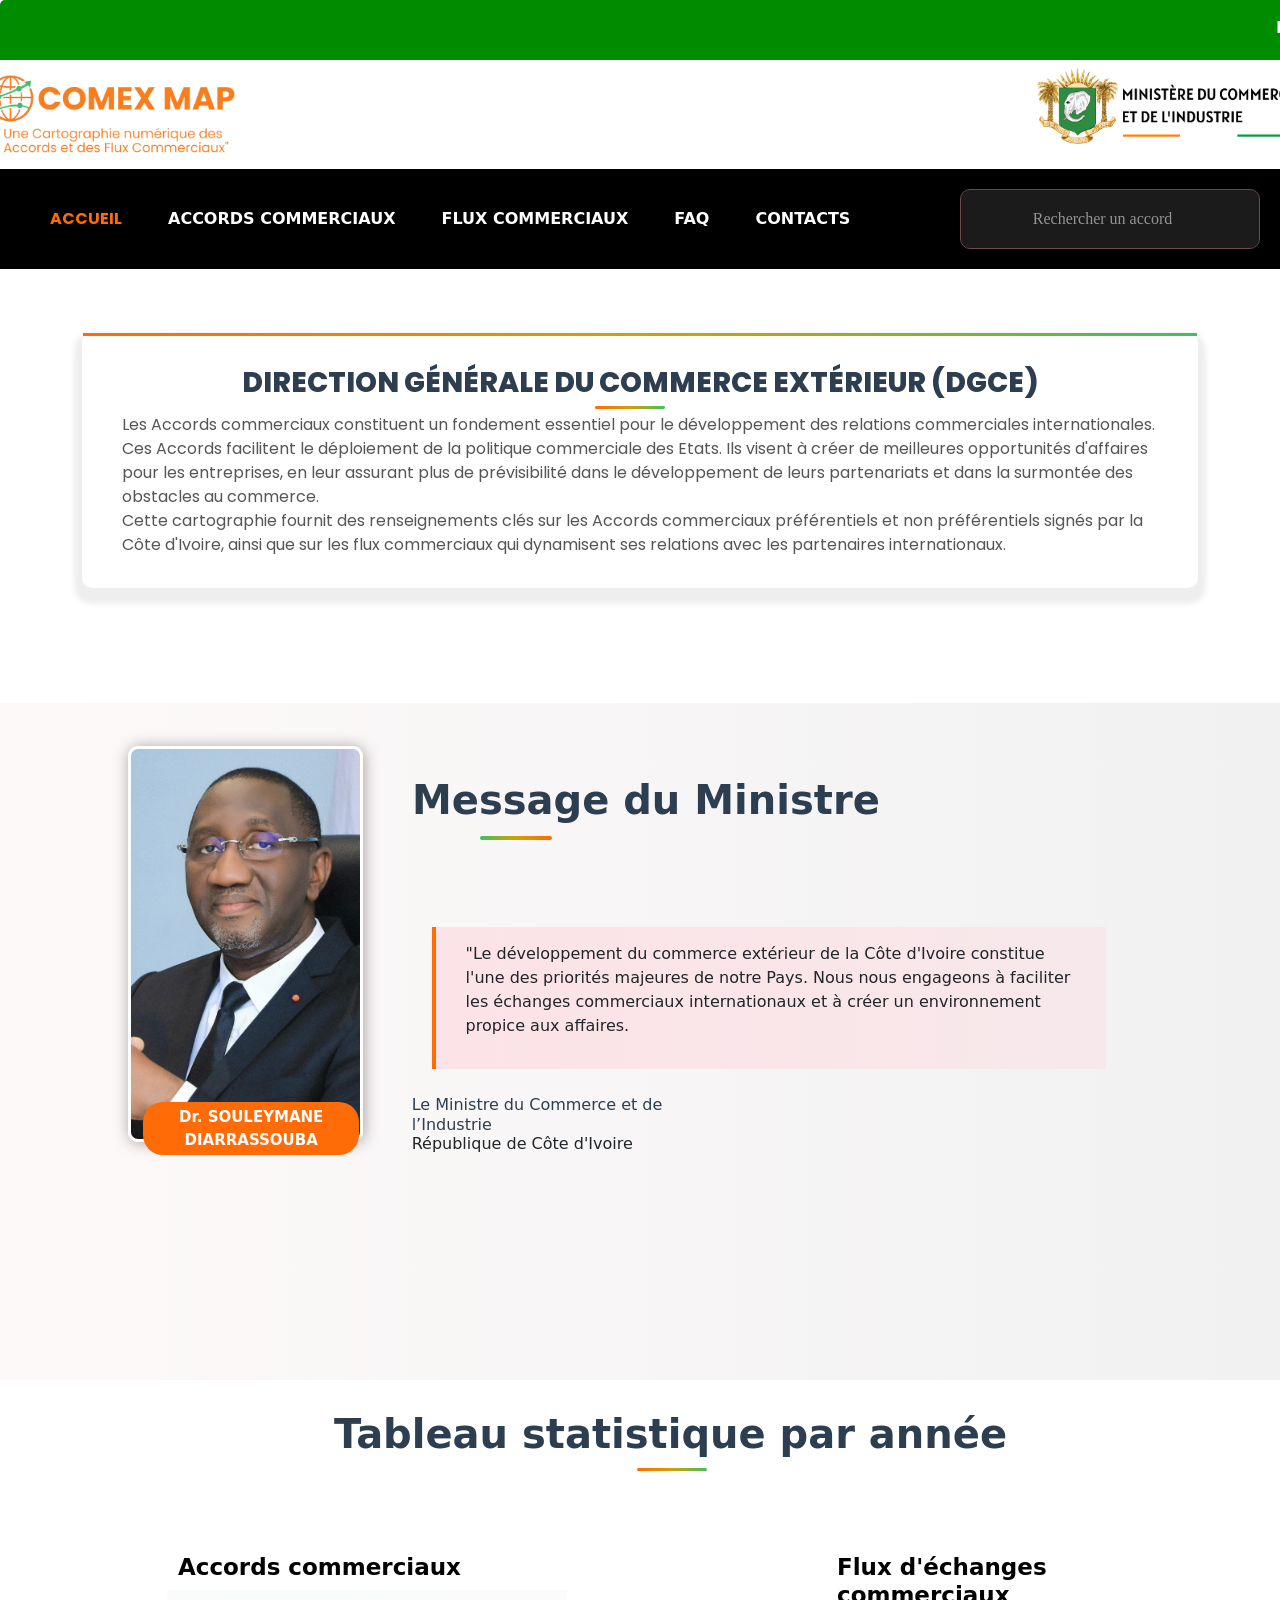
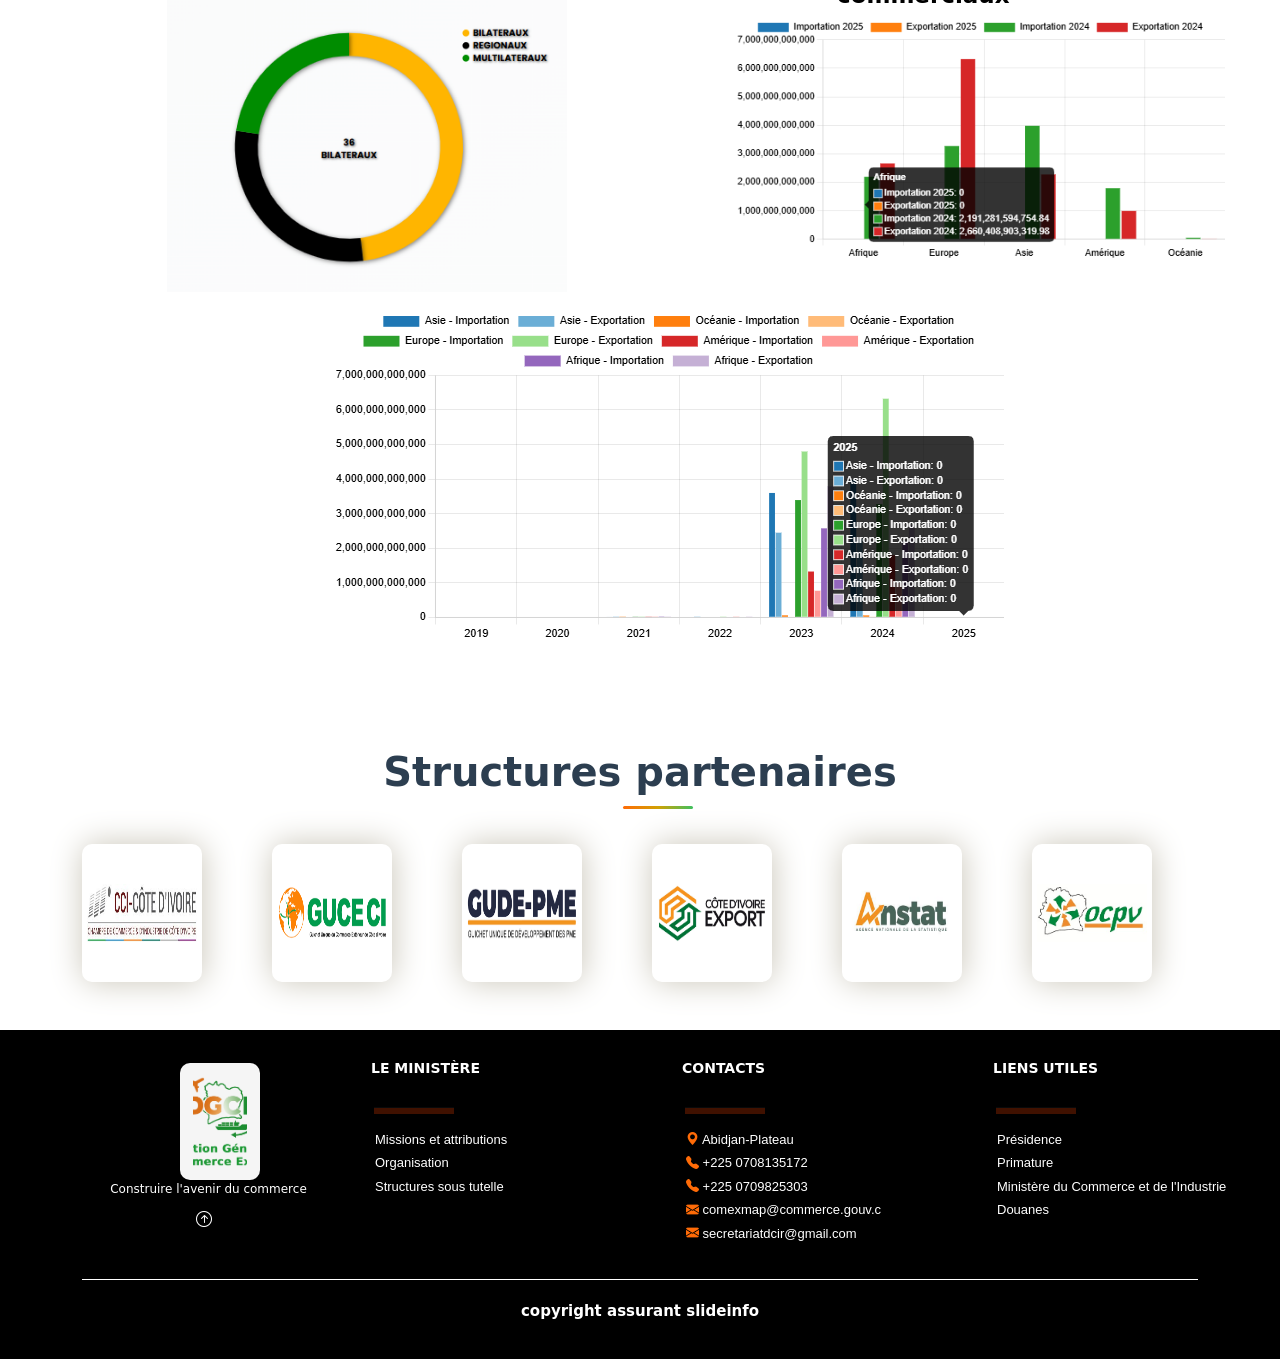
==== commit be398dd5: "contacts ended" ====
--- a/index.html
+++ b/index.html
@@ -126,7 +126,7 @@
             <div class="row col-12 col-lg-4">
                 <div class="lit">
                     <h6 class="lit-head">Le Ministre du Commerce et de l’Industrie</h6>
-                    <p class="small mb-2">République de Côte d'Ivoire</p>
+                    <p class="smal mb-2">République de Côte d'Ivoire</p>
                 </div>
             </div>
         </div>
--- a/css/style.css
+++ b/css/style.css
@@ -122,6 +122,13 @@
     width: 100%;
     line-break: normal;
     color: #555555;
+}
+
+.card-subtitle2 {
+    width: 100%;
+    line-break: normal;
+    color: #555555;
+    margin-left: 50px;
 }
 
 .message {
@@ -231,7 +238,7 @@
     color: #2c3e50;
 }
 
-.small{
+.smal {
     margin-top: -10px;
 }
 
@@ -242,7 +249,7 @@
 
 }
 
-.table{
+.table {
     bottom: 90px;
     padding-bottom: 45%;
 }
@@ -281,11 +288,11 @@
 
 
 
- .chart-image {
-    position: relative;
-}
-
-.chart-image{
+.chart-image {
+    position: relative;
+}
+
+.chart-image {
     position: absolute;
     top: 300px;
     width: 400px;
@@ -294,14 +301,14 @@
 }
 
 
-.flux{
+.flux {
     font-size: 23px;
     font-weight: 900;
     margin-left: 189px;
 
 }
 
-.flux-image{
+.flux-image {
     position: absolute;
     top: 320px;
     width: 500px;
@@ -311,11 +318,11 @@
 }
 
 
-.toblocked{
+.toblocked {
     position: absolute;
     bottom: 0;
     left: 26%;
-    
+
 }
 
 
@@ -329,7 +336,7 @@
 }
 
 .structure-header::after {
-   content: "";
+    content: "";
     width: 70px;
     height: 3px;
     border-radius: 3px;
@@ -349,7 +356,7 @@
 }
 
 
-.structure .structure-image{
+.structure .structure-image {
     width: 120px;
     box-shadow: 1px 0 33px rgb(201, 197, 184);
     padding: 40px 5px;
@@ -358,13 +365,13 @@
     border-radius: 10px;
 }
 
-.structure img:hover{
-   transform: translateY(-3px);
+.structure img:hover {
+    transform: translateY(-3px);
     transition-duration: 0.15s;
 }
 
 
-footer{
+footer {
     background-color: black;
     padding: 20px 30px;
 }
@@ -372,36 +379,38 @@
 footer li {
     color: white;
     justify-content: space-between;
-    display: flex ;
+    display: flex;
     margin: 6px;
     text-align: start;
     font-family: sans-serif;
     margin: 4px 2px;
 }
 
-.footer-head, .sec-head, .third-head{
+.footer-head,
+.sec-head,
+.third-head {
     color: white;
     font-size: 14px;
     font-weight: 800;
     margin: 10px 5px;
-    margin-bottom: 30px;  
-    margin-left: 30px;  
-}
-
-
-.first-list{
-font-size: 13px;
-font-family: sans-serif;
-font-weight: 400;
-}
-
-.copy{
+    margin-bottom: 30px;
+    margin-left: 30px;
+}
+
+
+.first-list {
+    font-size: 13px;
+    font-family: sans-serif;
+    font-weight: 400;
+}
+
+.copy {
     color: white;
     font-weight: 800;
     font-size: 15px;
 }
 
-.line{
+.line {
     width: 100%;
     height: 1px;
     margin: 20px 0;
@@ -410,16 +419,16 @@
 }
 
 
-footer hr{
-     height: 7px;
-     width: 80px;
-     background: orangered;
-     margin-left: 33px;
-     
-}
-
-
-.footer-image{
+footer hr {
+    height: 7px;
+    width: 80px;
+    background: orangered;
+    margin-left: 33px;
+
+}
+
+
+.footer-image {
     background-color: whitesmoke;
     width: 28%;
     height: 13vh;
@@ -431,19 +440,19 @@
     margin-top: 13px;
 }
 
-.image-bout{
+.image-bout {
     font-size: 12px;
     margin-left: 70px;
     margin-bottom: 10px;
 }
 
-.uplink{
+.uplink {
     margin-left: 58%;
     color: white;
 }
 
-.uplink:hover{
-   color: #ff6b07;
+.uplink:hover {
+    color: #ff6b07;
 }
 
 .socials {
@@ -452,43 +461,44 @@
 }
 
 
-.updatebar{
-    background-image: linear-gradient( 135deg, #FF8C00 0%, #FF7700 100%);
+.updatebar {
+    background-image: linear-gradient(135deg, #FF8C00 0%, #FF7700 100%);
     padding: 16px;
 }
 
-.updatebar-header{
+.updatebar-header {
     color: white;
     font-weight: bolder;
     margin-left: 30px;
     margin-top: 9px;
 }
 
-.updatebar .updatebar-text{
+.updatebar .updatebar-text {
     position: relative;
     color: white;
 
 }
 
-.updatebar-text{
+.updatebar-text {
     position: absolute;
     top: 0;
     bottom: 90px;
-    font-family:  Poppins, sans-serif;
-}
-
-
-.card-tit{
-     font-weight: 800;
+    font-family: Poppins, sans-serif;
+}
+
+
+.card-tit {
+    font-weight: 800;
     margin-top: 30px;
     color: #2c3e50;
     font-size: 28px;
     position: relative;
-    display: inline-block;   
-}
-
-
-.card-1{
+    display: inline-block;
+}
+
+
+
+.card-1 {
     box-shadow: 0 8px 5px 8px rgba(94, 93, 93, 0.1);
     border-top: 3px solid rgba(255, 102, 0, .1);
     border-top-color: #ff6b07;
@@ -496,65 +506,498 @@
     padding-bottom: 20px;
 }
 
-.countrymap{
+.countrymap {
     overflow: hidden;
 }
 
-.card-reg{
+.card-reg {
     background: #ff6b07;
     color: white;
 }
 
-.card-reg-hard{
+.card-reg-hard {
     margin-left: 12px;
     font-size: 18px;
     margin-top: 7px;
     top: 13px;
 }
 
-.countrymap .card-reg-hard{
-    position: relative;
-}
-
-.countrymap .countrymap-icon{
-    position: relative;
-}
-
-.countrymap-icon{
+.countrymap .card-reg-hard {
+    position: relative;
+}
+
+.countrymap .countrymap-icon {
+    position: relative;
+}
+
+.countrymap-icon {
     position: absolute;
     top: -16px;
     left: 90%;
 }
 
-.unseen{
+.unseen {
     background: white;
     font-size: xx-large;
 }
 
-.country .country-text .form-select{
-    position: relative;
-}
-
-.country-text{
+.country .country-text .form-select {
+    position: relative;
+}
+
+.country-text {
     color: rgb(185, 35, 35);
     font-size: 20px;
 }
 
 
-.form-select{
+.form-select {
     border: 1px transparent rgb(87, 85, 83);
     border-top: white;
-    border-left: white ;
+    border-left: white;
     border-right: white;
 }
 
 .form-select:focus {
-    border-color: #333;   
+    border-color: #333;
     outline: 2px;
-    box-shadow: none;     
-}
-
-option:hover{
+    box-shadow: none;
+}
+
+.beu {
+    overflow: hidden;
+}
+
+.beu .annees-btn {
+    position: relative;
+}
+
+.annees-btn {
+    background-color: #c6183d;
+    position: absolute;
+    left: 78%;
+    border-radius: 10px;
+    padding: 8px;
+    font-weight: bolder;
+    text-transform: uppercase;
+    font-size: 12px;
+    text-align: center;
+    color: #fff;
+    margin: 5px;
+    gap: 8px;
+    letter-spacing: 1px;
+    box-shadow: 3px 2px 4px rgba(20, 20, 20, 0.5);
+    overflow: hidden;
+    border-top-color: #c6183d;
+    border-left: #c6183d;
+}
+
+.annees-btn:hover {
+    background: #FF7700;
+    transition: all .3s ease-in-out;
+    transform: translateY(-2px);
+}
+
+
+.filter-sidebar {
+    display: flex;
+    flex-direction: column;
+    gap: 15px;
+    padding: 10px 13ppx;
+    margin-left: 10px;
+
+    overflow-x: hidden;
+}
+
+
+.custom-fieldset {
+    border: 2px solid #000;
+    border-radius: 10px;
+    padding: 0 10px 5px 10px;
+    margin: 0;
+    position: relative;
+}
+
+.custom-fieldset legend {
+    float: none;
+    width: auto;
+    padding: 0 8px;
+    margin-left: 10px;
+    font-size: 14px;
+    font-weight: 500;
+    margin-bottom: 0;
+}
+
+.form-select-custom {
+    width: 100%;
+
+    border: none;
+    background: transparent;
+    font-weight: bold;
+    font-size: 16px;
+    padding: 5px 0;
+    outline: none;
+    cursor: pointer;
+    appearance: none;
+    background-image: url("data:image/svg+xml,%3csvg xmlns='http://www.w3.org/2000/svg' viewBox='0 0 16 16'%3e%3cpath fill='none' stroke='%23adb5bd' stroke-linecap='round' stroke-linejoin='round' stroke-width='3' d='m2 5 6 6 6-6'/%3e%3c/svg%3e");
+    background-repeat: no-repeat;
+    background-position: right 10px center;
+    background-size: 16px 12px;
+}
+
+.form-select-custom:focus {
+    outline: none;
+    box-shadow: none;
+}
+
+
+.ok .text-filter {
+
+    position: relative;
+
+}
+
+.text-filter {
+    left: 300px;
+    top: 70%;
+
+    position: absolute;
+}
+
+
+.text-filter .card {
+    padding: 10px;
+    margin-top: 30px;
+}
+
+.card .cardt {
+    position: relative;
+}
+
+.cardt {
+    color: #555555;
+    font-weight: 700;
+    position: absolute;
+    top: 6px;
+}
+
+
+.do .counters {
+    position: relative;
+}
+
+
+.counters li {
+    text-decoration: none;
+    display: inline-flex;
+    justify-items: center;
+}
+
+.lis {
+    text-align: center;
+    margin-top: 20px;
+    font-weight: 700;
+    color: #555555;
+    justify-content: space-between;
+    padding: 0 8px;
+
+}
+
+.acti {
+    background-color: #c6183d;
+    padding: 0px 6px;
+    border-radius: 3px;
+    color: white;
+    border: 1px solid rgb(87, 85, 83);
+}
+
+.whi {
+    background-color: rgb(250, 245, 245);
+    padding: 5px;
+    border-radius: 3px;
+    border: 1px solid rgb(231, 226, 226);
+}
+
+.card-deal {
+    padding: 40px;
+    box-shadow: 1px 0 4px 0 rgb(167, 159, 159);
+    border-radius: 10px;
+    padding: 40px;
+}
+
+.questHead {
+    color: #2c3e50;
+    font-weight: 700;
+}
+
+.accordion-button {
+    padding: 2%;
+}
+
+.accordion .accordion-button:hover {
+    background: #FF7700;
+}
+
+.accordion-button {
+    background: whitesmoke;
+}
+
+.accordion-button:hover {
+    background: rgb(144, 144, 155)
+}
+
+
+.accordion-body1 {
+    text-align: start;
+    width: 52%;
+}
+
+.circles {
+    display: flex;
+    gap: 17px;
+    align-items: center;
+}
+
+
+
+.desiii .circles {
+    position: relative;
+}
+
+
+.circle {
+    border-radius: 50%;
+    background: #fcf2e5;
+}
+
+.small {
+    width: 60px;
+    height: 60px;
+}
+
+.medium {
+    width: 80px;
+    height: 80px;
+}
+
+.large {
+    width: 100px;
+    height: 100px;
+}
+
+
+.circles {
+    position: absolute;
+    right: -230%;
+    top: -130%;
+    gap: 20px;
+    display: flex;
+}
+
+.nos {
+    position: relative;
+    top: -40px;
+}
+
+.card-nos {
+    box-shadow: 1px 0 5px rgb(116, 115, 114);
+    text-align: center;
+    padding: 30px 20px;
+    border-radius: 10px;
+    color: #2c3e50;
+}
+
+.nos-text {
+    font-weight: bolder;
+    font-size: 23px;
+    color: #FF7700;
+}
+
+.card-add {
+    border: 1px solid rgb(240, 240, 240);
+    border-radius: 5px;
+    padding: 15px 30px;
+}
+
+.card-add .five {
+    position: relative;
+}
+
+.card-add .num {
+    position: relative;
+}
+
+
+.num {
+    position: absolute;
+    left: 16%;
+    top: 3px;
+}
+
+.add-icon {
+    color: white;
+    background: #ff6b07;
+    border-radius: 4px;
+    padding: 2px 8px;
+}
+
+.five {
+    position: absolute;
+    top: 9px;
+    justify-content: 3px;
+    left: 5px;
+}
+
+.card-add:hover {
+    box-shadow: 2px 2px 5px 1px rgb(126, 123, 123);
+    padding: 20px;
+    transition: 0.6s;
+}
+
+.lii {
+    background: rgb(212, 211, 211);
+    width: 100%;
+    height: 1px;
+    position: absolute;
+    top: -30px;
+}
+
+
+.apart .lii {
+
+    position: relative;
+}
+
+.card-nos .days {
+    position: relative;
+}
+
+.days {
+    position: absolute;
+    left: -100px;
+}
+
+.card-nos .time {
+    position: relative;
+}
+
+.time {
+    position: absolute;
+    right: -80px;
+    bottom: 30px;
+}
+
+.card-nos .day {
+    position: relative;
+}
+
+.day {
+    position: absolute;
+    left: -100px;
+    bottom: 17px;
+}
+
+.card-nos .tie {
+    position: relative;
+}
+
+.tie {
+    position: absolute;
+    right: -80px;
+    bottom: 45px;
+}
+
+
+.card-form {
+    box-shadow: 1px 0 5px rgb(116, 115, 114);
+    text-align: center;
+    border-radius: 10px;
+    color: #2c3e50;
+    position: relative;
+    padding-bottom: 14%;
+}
+
+.litbox {
+    display: flex;
+    gap: 20px;
+    margin-bottom: 20px;
+}
+
+
+.field {
+    flex: 1;
+}
+
+.name-card input {
+    width: 90%;
+    padding: 14px;
+    border-radius: 12px;
+    border: 1px solid #d9dee3;
+    background: #f6f8fa;
+    outline: none;
+}
+
+
+.name {
+    font-size: 14px;
+    margin-bottom: 6px;
+    font-weight: 700;
+    text-align: start;
+    position: relative;
+    left: 30px;
+}
+
+
+.message-field textarea {
+    width: 90%;
+    height: 120px;
+    padding: 14px;
+    border-radius: 12px;
+    border: 1px solid #d9dee3;
+    background: #f6f8fa;
+    resize: none;
+    outline: none;
+}
+
+.mess {
+    position: relative;
+    left: 40px;
+    font-size: 16px;
+    font-weight: bolder;
+}
+
+textarea:hover {
+    border-color: none;
+    border: 2px solid #ff6b07;
+}
+
+.name span {
     color: red;
-    background: green;
-}
+}
+
+.envoi{
+    background: #FF8C00;
+    padding: 10px 20px;
+    border-radius: 20px;
+    color: #f6f8fa;
+    font-weight: bolder;
+    font-size: large;
+    border: 1px solid #FF8C00;
+    margin-top: 70px;
+}
+
+
+
+body .maaaa{
+    position: relative;
+}
+
+.maaaa{
+    position: absolute;
+    top: 60px;
+}
+
+.message-field{
+    position: relative;
+    top: 30px;
+}
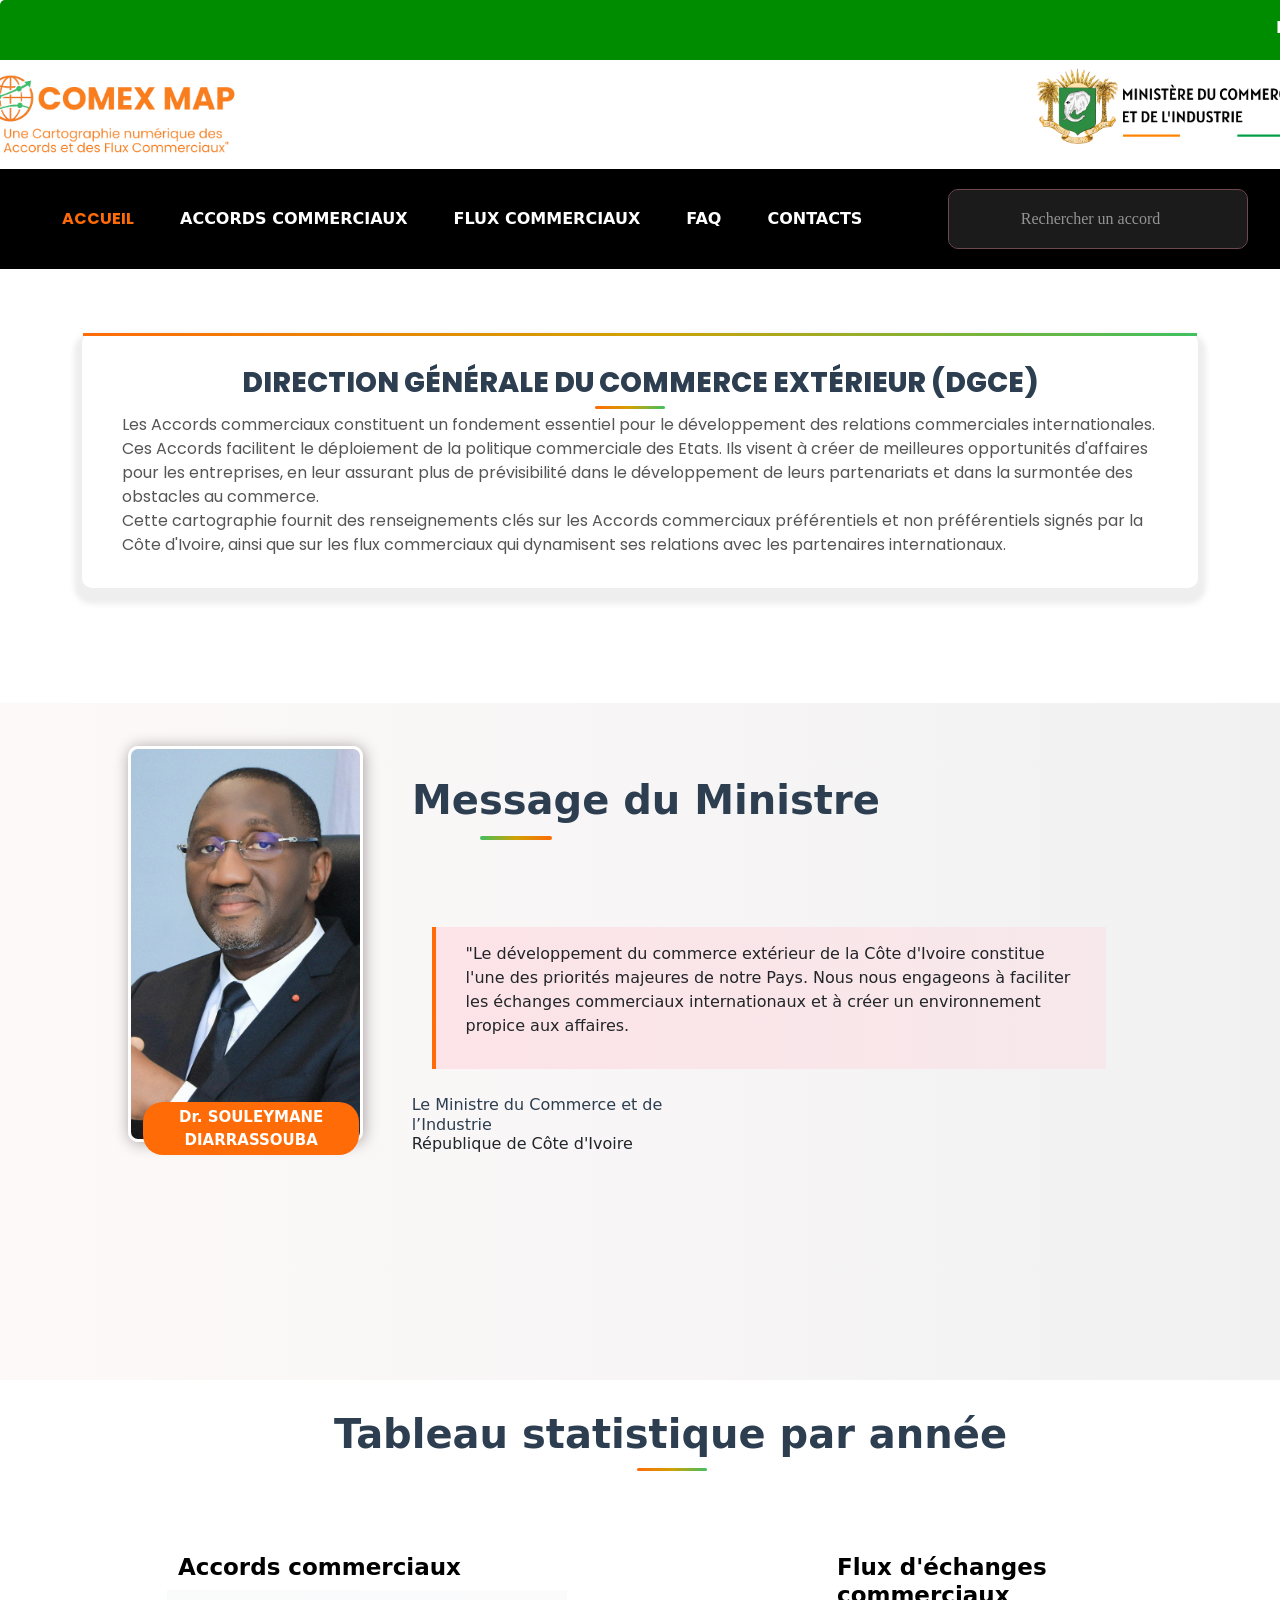
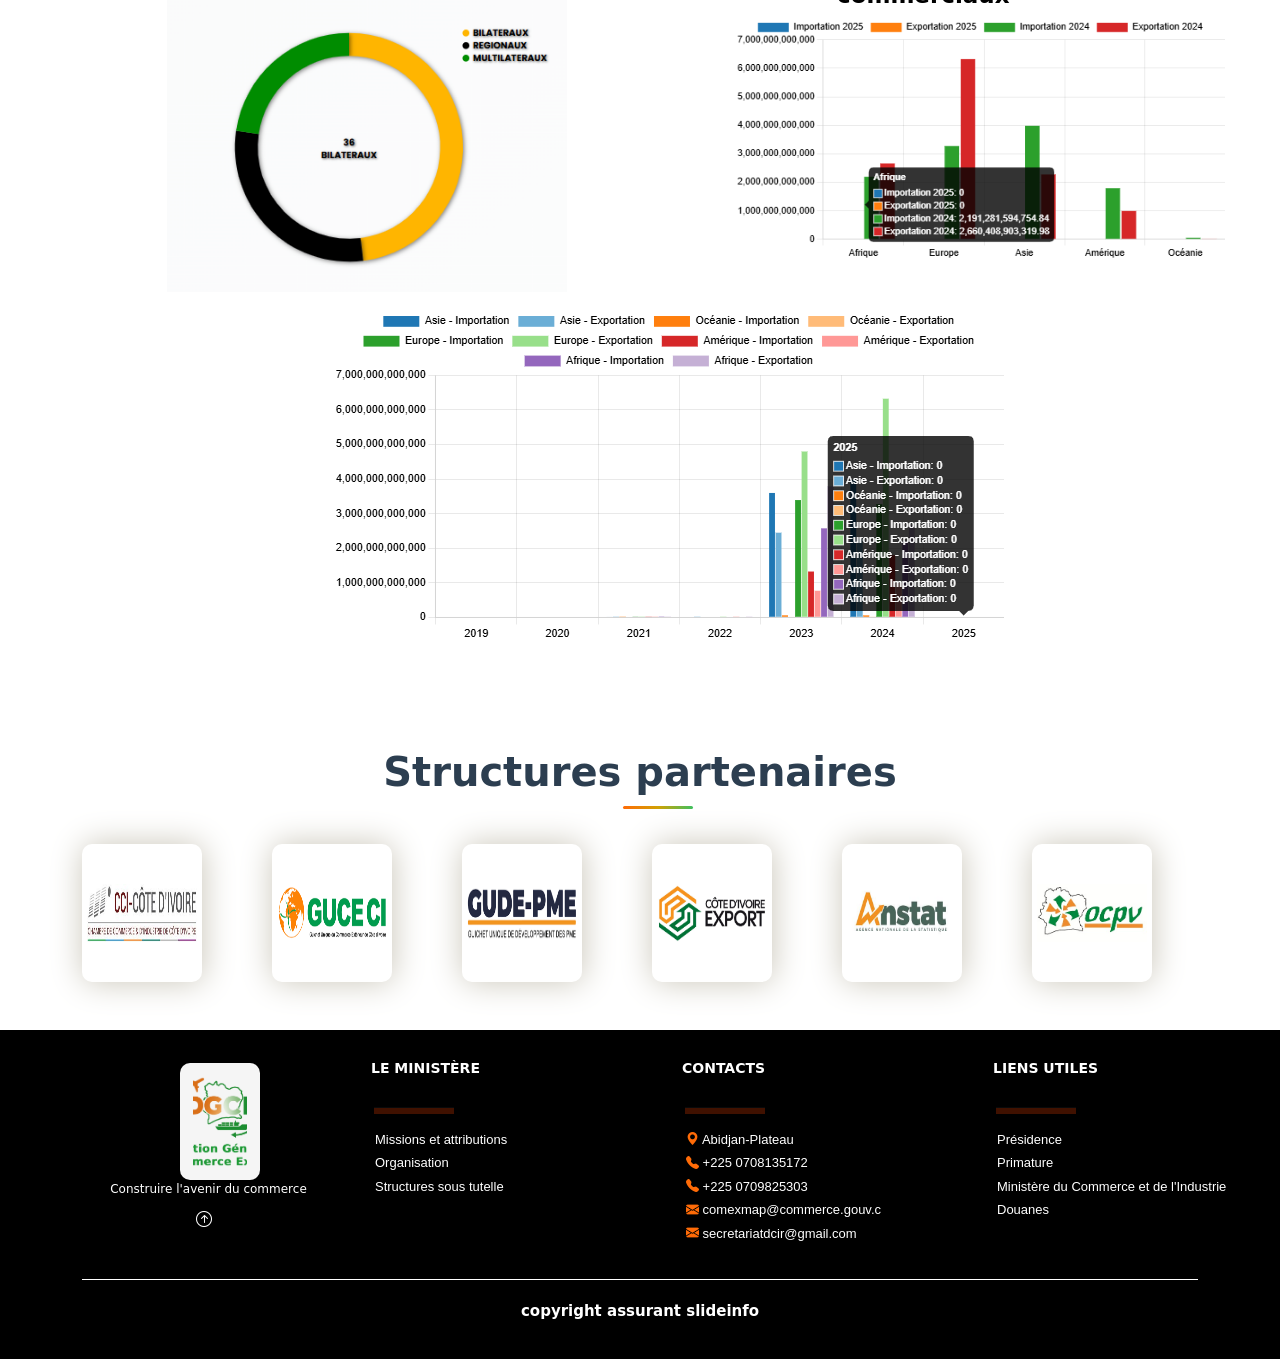
==== commit a6dba41a: "querry is added" ====
--- a/index.html
+++ b/index.html
@@ -7,6 +7,7 @@
     <title>Accueil</title>
     <link rel="stylesheet" href="bootstrap/bootstrap.min.css">
     <link rel="stylesheet" href="css/style.css">
+    <link rel="stylesheet" href="css/querry.css">
     <link rel="icon" href="favicon.ico">
     <link rel="preconnect" href="https://fonts.googleapis.com">
     <link rel="preconnect" href="https://fonts.gstatic.com" crossorigin>
@@ -41,8 +42,12 @@
         </div>
     </div>
 
-    <nav class="navbar navbar-expand-lg mb-5">
+    <nav class="navbar navbar-expand-md mb-5">
         <div class="container-fluid">
+            <div class="container-fluid">
+        <button class="navbar-toggler" type="button" data-bs-toggle="collapse" data-bs-target="#navbarSupportedContent" aria-controls="navbarSupportedContent" aria-expanded="false" aria-label="Toggle navigation">
+            <span class="navbar-toggler-icon"></span>
+        </button>
             <div class="collapse navbar-collapse" id="navbarSupportedContent">
                 <ul class="navbar-nav me-auto mb-2 mb-lg-0">
                     <li class="nav-item">
--- a/css/style.css
+++ b/css/style.css
@@ -592,9 +592,9 @@
     border-left: #c6183d;
 }
 
-.annees-btn:hover {
-    background: #FF7700;
-    transition: all .3s ease-in-out;
+    .annees-btn:hover {
+        background: #FF7700;
+        transition: all .3s ease-in-out;
     transform: translateY(-2px);
 }
 
@@ -603,9 +603,8 @@
     display: flex;
     flex-direction: column;
     gap: 15px;
-    padding: 10px 13ppx;
+    padding: 10px 13px;
     margin-left: 10px;
-
     overflow-x: hidden;
 }
 
@@ -967,7 +966,7 @@
 }
 
 textarea:hover {
-    border-color: none;
+    border-color: red;
     border: 2px solid #ff6b07;
 }
 
@@ -975,7 +974,7 @@
     color: red;
 }
 
-.envoi{
+.envoi {
     background: #FF8C00;
     padding: 10px 20px;
     border-radius: 20px;
@@ -986,18 +985,46 @@
     margin-top: 70px;
 }
 
-
-
-body .maaaa{
-    position: relative;
-}
-
-.maaaa{
+.message-field {
+    text-align: center;
+}
+
+
+body .maaaa {
+    position: relative;
+}
+
+.maaaa {
     position: absolute;
     top: 60px;
 }
 
-.message-field{
+.message-field {
     position: relative;
     top: 30px;
+}
+
+
+.tab {
+    width: 100%;
+    border-collapse: collapse;
+    font-family: sans-serif;
+    font-style: italic;
+    margin-bottom: 20px;
+    font-size: 15px;
+}
+
+
+
+
+th,
+td {
+    border: 1px solid #dcdcdc;
+    padding: 7px 9px;
+    font-style: italic;
+    text-align: center;
+}
+
+.ssss{
+    margin-top: 15%;
 }
--- a/css/querry.css
+++ b/css/querry.css
@@ -0,0 +1,261 @@
+
+/* apart from 1025 down to  800*/
+
+
+@media (max-width: 64rem) {
+    html {
+        font-size: 70%;
+    }
+
+    .comm {
+        margin-left: -1rem;
+    }
+
+    .com{
+        margin-left: 0.7rem;
+    }
+
+    .form-control{
+        width: 22rem;
+    }
+
+    .card{
+        margin: 0 6rem;
+    }
+
+    .card-title{
+        margin-left: -2rem;
+        font-size: 2rem;
+    }
+
+ .message .btn{
+    padding: 1 1rem;
+    text-align: center;
+    font-size: 1rem;
+    margin-left: 1.7rem;
+    margin-top: 1rem;
+ }
+
+
+ .message .text-header{
+    margin-left: 7.3rem;
+    left: 2rem;
+    bottom: 3rem;
+ }
+
+ .card-c{
+    margin-left: 3.4rem;
+ }
+
+ .text-header::after {
+    left: 0.4rem;
+ }
+
+ .lit{
+    margin-left: 13rem;
+    margin-top: 2rem;
+ }
+
+ 
+.table-header{
+    text-align: center;
+    margin-left: 23rem;
+}
+.flux{
+    width: 32rem;
+    margin-left: 9rem;
+}
+
+.chart-image{
+    left: 5rem;
+    top: 20rem;
+}
+.flux-image{
+    right: 2rem;
+    width: 38rem;
+    top: 22rem;
+}
+
+.toblocked{
+    bottom: 0;
+    width: 43rem;
+    margin-left: 2rem;
+}
+
+.footer-image{
+    margin-left: 8rem;
+}
+
+.image-bout{
+    margin-left: 1.6rem;
+}
+
+.uplink{
+    margin-left: 10rem;
+}
+
+}
+
+/* 800px / 16px = 50rem */
+@media (max-width: 50rem) {
+    html {
+        font-size: 60%;
+    }
+
+   .comm{
+    max-width: 33rem;
+    position: absolute;
+    top: 5rem;
+    right: 8rem;
+   }
+
+   .text-header{
+    position: absolute;
+    max-width: 33rem;
+    right: 23rem;
+   }
+   .chart-image{
+    max-width: 40%;
+    margin-top: 1.3rem;
+   }
+
+   .accord, .flux{
+    margin-top: 5%;
+   }
+
+   .footer-image{
+    height: 5rem;
+   }
+
+}
+
+@media(max-width: 29rem ){
+    html{
+        font-size: 45%;
+    }
+    
+
+    .green{
+        display: none;
+    }
+
+    .division{
+        display: none;
+    }
+
+    .navbar{
+        background-image: radial-gradient( rgb(150, 143, 143), rgb(42, 51, 42));
+        margin: 0.2rem;
+        height: 22rem;
+        margin-bottom: 0.4rem;  
+    }
+
+
+    .navbar-toggler{
+        background: #ff6b07;
+        padding: 4rem;
+        position: absolute;
+        right: 2rem;
+        bottom: 5.7rem;
+    }
+
+
+    .navbar-toggler:hover{
+        background-color: #948880;
+    }
+
+
+    .nav-item{
+        font-size: 2rem;
+        margin: 0;
+    }
+
+    .nav-link{
+        color: red;
+    }
+
+    
+.navbar-nav .nav-link {
+    color:  rgb(223, 223, 223);
+}
+
+
+.table-header{
+    margin-left: 12rem;
+    
+}
+
+
+.table-header::after, .structure-header::after { 
+    width: 3rem;
+}
+
+.structure img{
+    margin-left: 37%;
+    margin-top: 2rem;
+}
+
+.first-list, .footer-head, .sec-head, .third-head{
+    margin-left: 30%;
+    margin-top: 4rem;
+
+}
+
+.footer-image{
+    display: none;
+}
+
+footer hr{
+    margin-left: 30%;
+}
+
+.first-head::after{
+    margin-left: 30rem;
+}
+
+.flux-image{
+ position: absolute;
+ top: 59rem;
+ bottom: 0;
+ right: 16.04rem;
+ width: 29rem;
+ margin-top: 6rem;
+}
+
+.flux{
+    text-align: center;
+    position: absolute;
+    left: 6rem;
+    margin-top: 7rem;
+
+    margin-left: 7rem;
+    top: 37rem;
+    
+}
+
+
+.accord
+{
+    margin-left: 11rem;
+    margin-top: 9rem;
+}
+
+.chart-image{
+    width: 26rem;
+    margin: 6rem 12rem;
+}
+
+
+.toblocked{
+    position: absolute;
+    width: 45%;
+    bottom: 0;
+
+}
+
+
+
+    .form-control{
+        display: none;
+    }
+}
